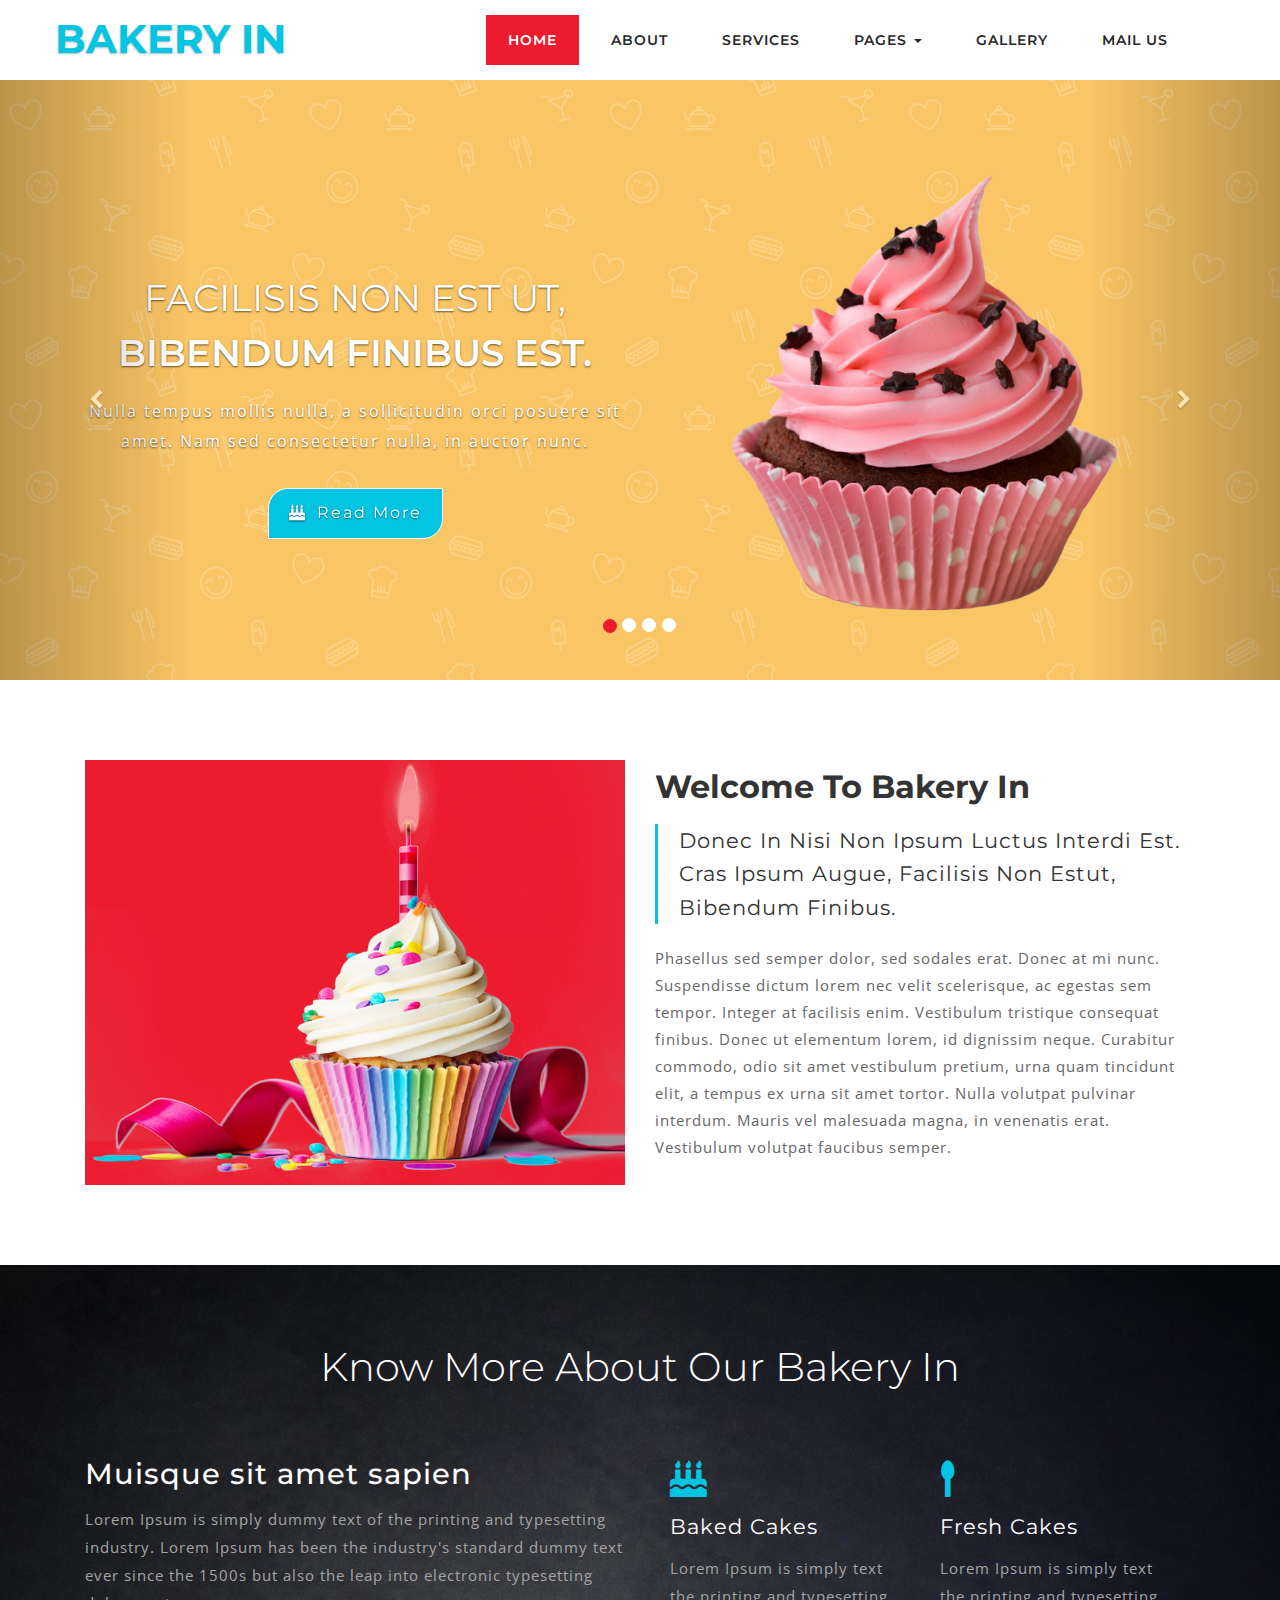
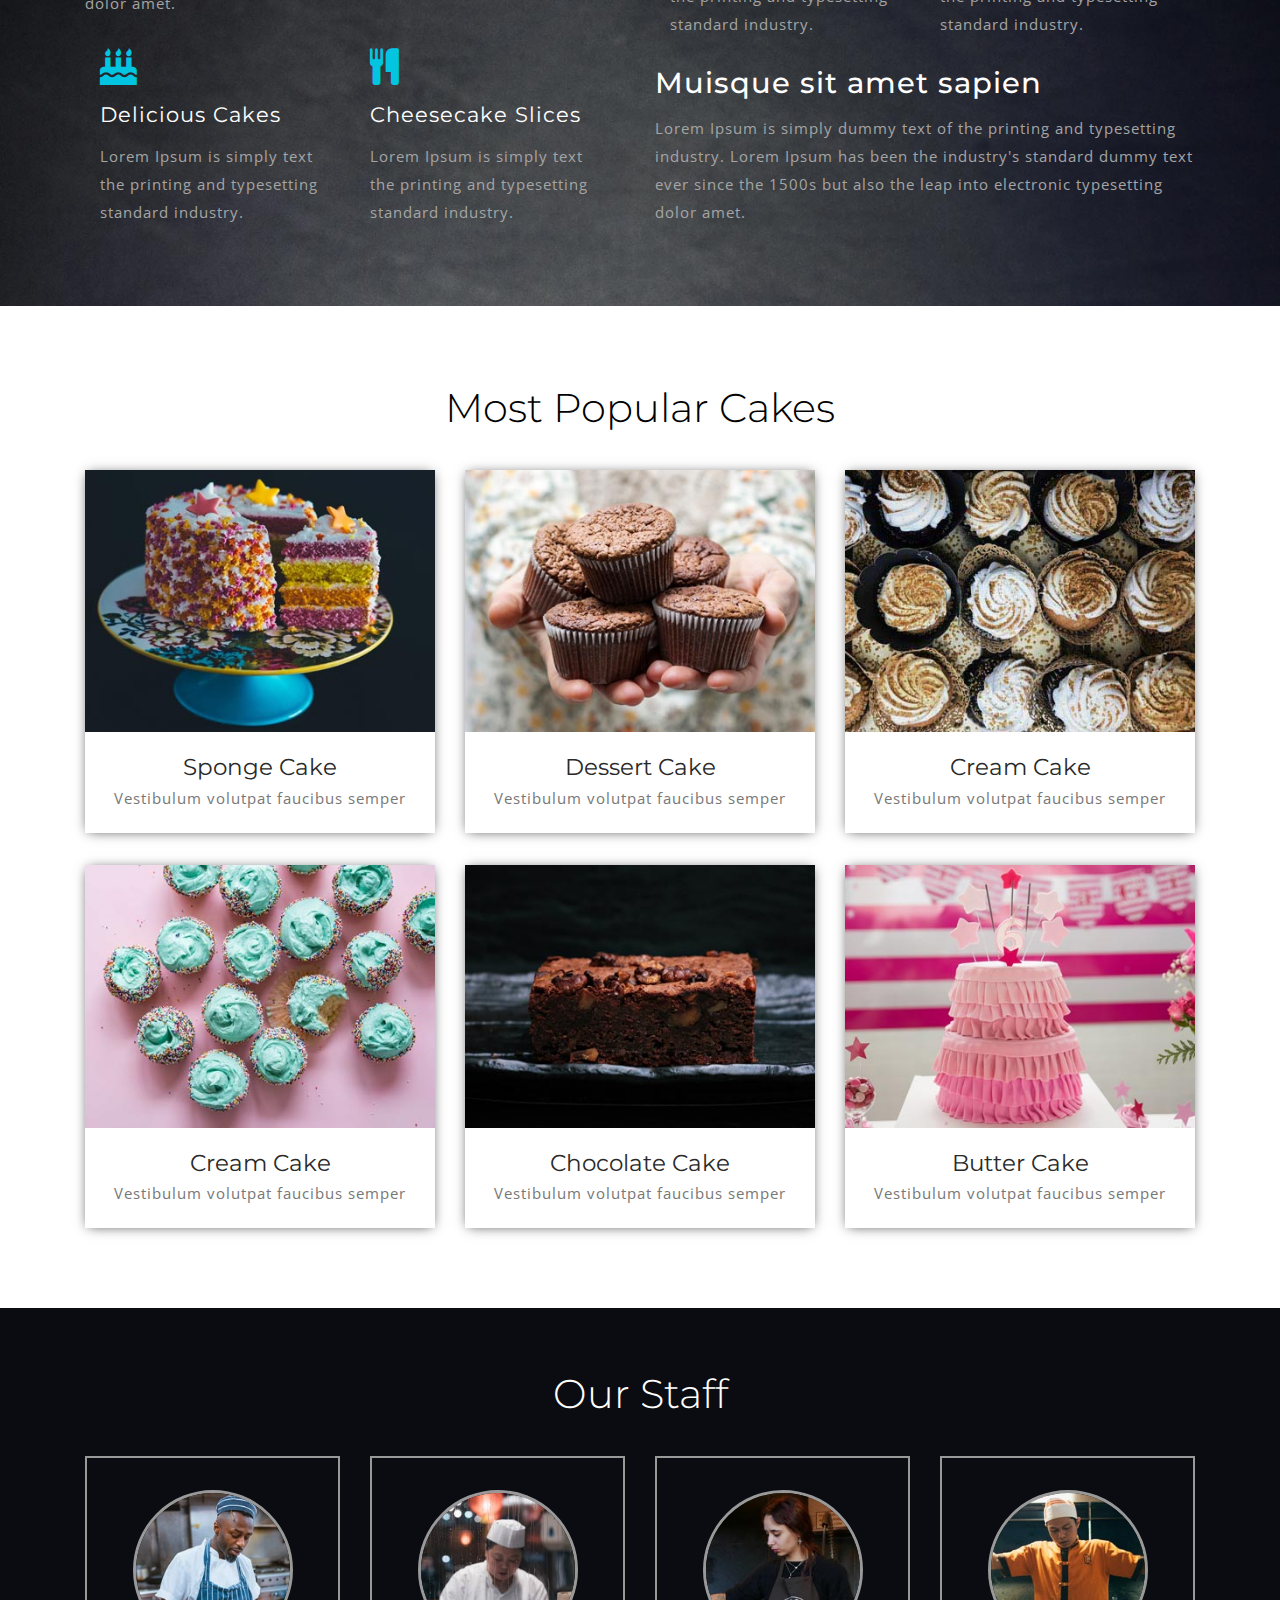
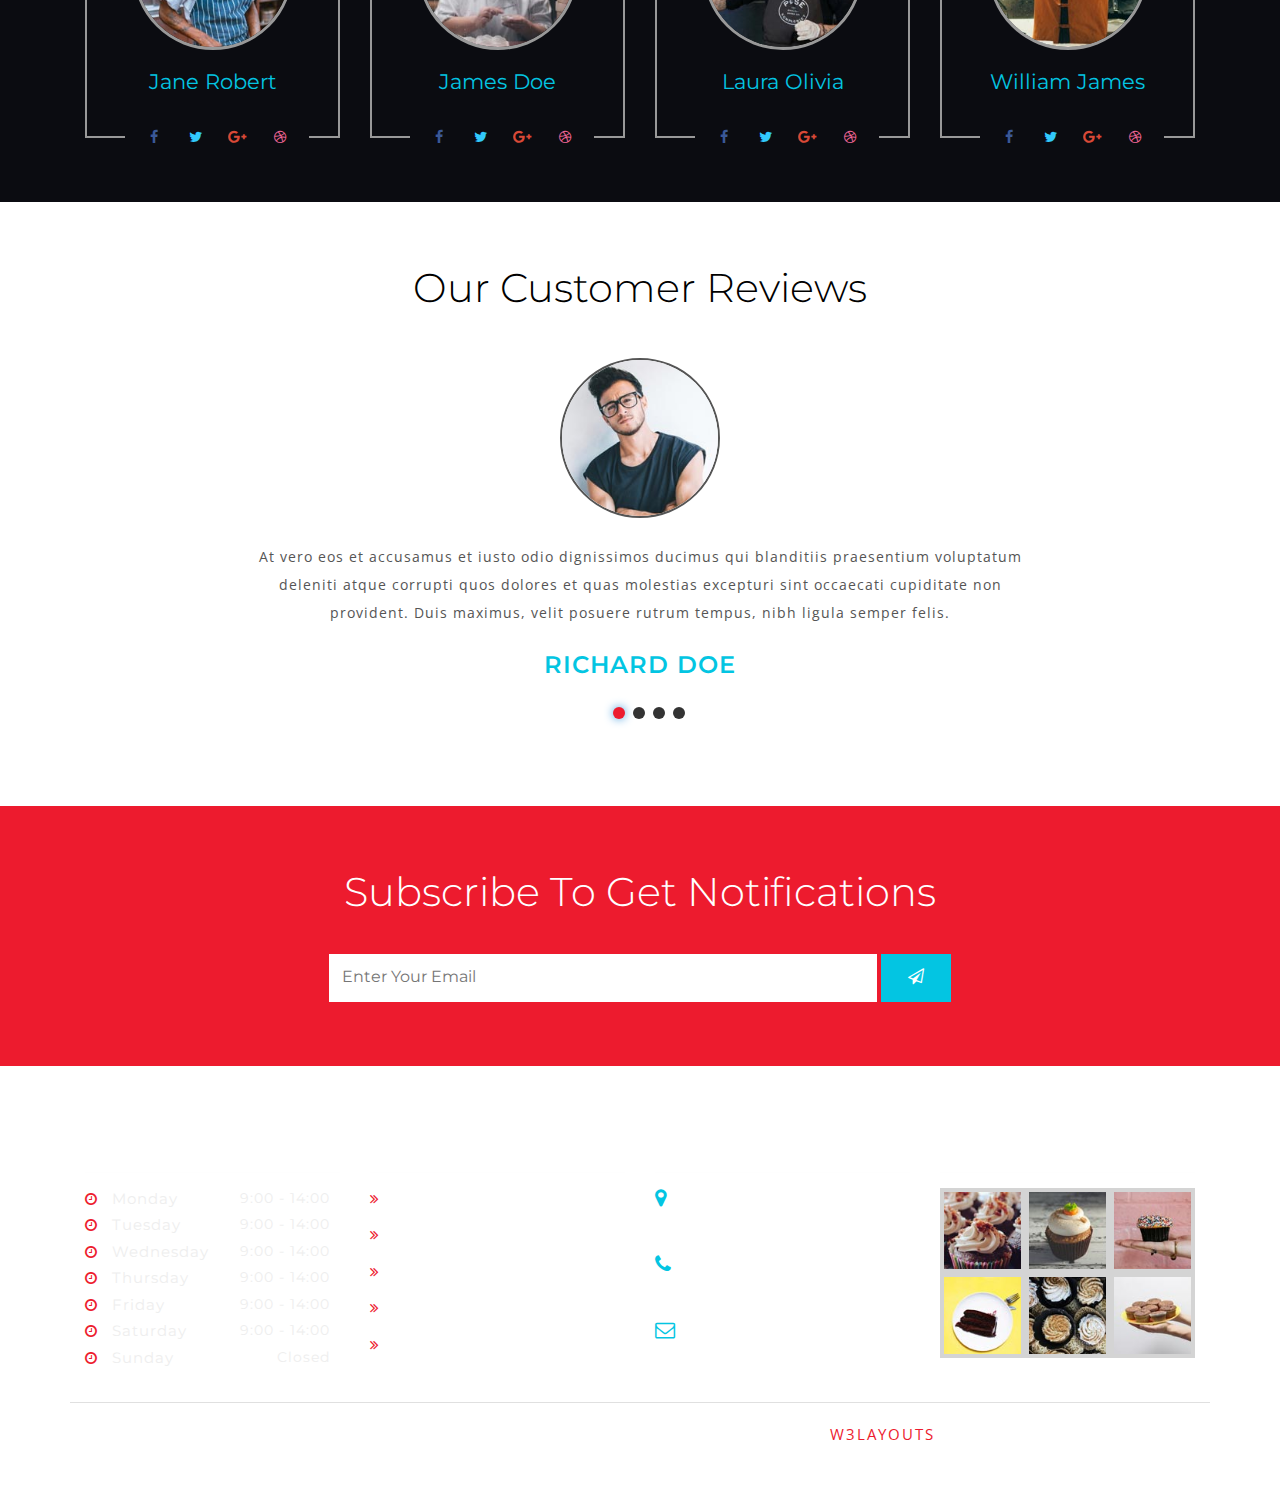
==== site/web/index.html @ 82224a90 "First commit" ====
<!--
Author: W3layouts
Author URL: http://w3layouts.com
License: Creative Commons Attribution 3.0 Unported
License URL: http://creativecommons.org/licenses/by/3.0/
-->
<!DOCTYPE html>
<html lang="en">
<head>
<title>Bakery In a Hotel Category Bootstrap Responsive Website Template | Home :: w3layouts </title>
<meta name="viewport" content="width=device-width, initial-scale=1">
<meta http-equiv="Content-Type" content="text/html; charset=utf-8" />
<meta name="keywords" content="Bakery In Responsive web template, Bootstrap Web Templates, Flat Web Templates, Android Compatible web template, 
Smartphone Compatible web template, free webdesigns for Nokia, Samsung, LG, Sony Ericsson, Motorola web design" />
<script type="application/x-javascript"> addEventListener("load", function() { setTimeout(hideURLbar, 0); }, false);
		function hideURLbar(){ window.scrollTo(0,1); } </script>
		
<link href="css/bootstrap.css" rel="stylesheet" type="text/css" media="all" /><!-- bootstrap css -->
<link href="css/style.css" rel="stylesheet" type="text/css" media="all" />

<link href="css/font-awesome.css" rel="stylesheet"> <!-- fontawesome css -->
<!--fonts-->
<link href="//fonts.googleapis.com/css?family=Open+Sans:400,600,700" rel="stylesheet" type="text/css">
<link href="//fonts.googleapis.com/css?family=Montserrat:100,100i,200,200i,300,300i,400,400i,500,500i,600,600i,700,700i,800,800i,900,900i&amp;subset=latin-ext,vietnamese" rel="stylesheet">
<!--//fonts-->

</head>
<body>

	<!-- header -->
	<div class="header" id="home">
		<div class="content white">
			<nav class="navbar navbar-default" role="navigation">
				<div class="container">
					<div class="navbar-header">
						<button type="button" class="navbar-toggle" data-toggle="collapse" data-target="#bs-example-navbar-collapse-1">
					<span class="sr-only">Toggle navigation</span>
					<span class="icon-bar"></span>
					<span class="icon-bar"></span>
					<span class="icon-bar"></span>
				</button>
						<a class="navbar-brand" href="index.html">
							<h1>Bakery In</h1>
						</a>
					</div>
					<!--/.navbar-header-->
					<div class="collapse navbar-collapse" id="bs-example-navbar-collapse-1">
						<nav>
							<ul class="nav navbar-nav">
								<li><a href="index.html" class="active">Home</a></li>
								<li><a href="about.html">About </a></li>
								<li><a href="services.html">Services</a></li>
								<li class="dropdown">
									<a href="#" class="dropdown-toggle" data-toggle="dropdown">Pages <b class="caret"></b></a>
									<ul class="dropdown-menu">
										<li><a href="icons.html">Icons</a></li>
										<li class="divider"></li>
										<li><a href="typography.html">Typography</a></li>
									</ul>
								</li>
								<li><a href="gallery.html">Gallery</a></li>
								<li><a href="contact.html">Mail Us</a></li>
							</ul>
						</nav>
					</div>
					<!--/.navbar-collapse-->
					<!--/.navbar-->
				</div>
			</nav>
		</div>
	</div>
	<!-- //header -->

	<!-- banner slider -->
	<div id="myCarousel" class="carousel slide" data-ride="carousel">
		<!-- Indicators -->
		<ol class="carousel-indicators">
			<li data-target="#myCarousel" data-slide-to="0" class="active"></li>
			<li data-target="#myCarousel" data-slide-to="1" class=""></li>
			<li data-target="#myCarousel" data-slide-to="2" class=""></li>
			<li data-target="#myCarousel" data-slide-to="3" class=""></li>
		</ol>
		<div class="carousel-inner" role="listbox">
			<div class="item active">
				<div class="container">
					<div class="carousel-caption">
						<div class="col-md-6 slider_left">
							<h2>facilisis non est ut, <span>bibendum finibus est.</span></h2>
							<p>Nulla tempus mollis nulla, a sollicitudin orci posuere sit amet. Nam sed consectetur nulla, in auctor nunc.</p>
							<a href="#about" class="hvr-bounce-to-right read scroll"><span class="fa fa-birthday-cake" aria-hidden="true"></span>Read More</a>
						</div>
						<div class="col-md-6 slider_right">
							<img src="images/cake.png" alt="cake1" />
						</div>
						<div class="clearfix"></div>
					</div>
				</div>
			</div>
			<div class="item item2">
				<div class="container">
					<div class="carousel-caption">
						<div class="col-md-6 slider_left">
							<h3>facilisis non est ut, <span>bibendum finibus est.</span></h3>
							<p>Nulla tempus mollis nulla, a sollicitudin orci posuere sit amet. Nam sed consectetur nulla, in auctor nunc.</p>
							<a href="#about" class="hvr-bounce-to-right read scroll"><span class="fa fa-birthday-cake" aria-hidden="true"></span>Read More</a>
						</div>
						<div class="col-md-6 slider_right">
							<img src="images/cake1.png" alt="cake1" />
						</div>
						<div class="clearfix"></div>
					</div>
				</div>
			</div>
			<div class="item item3">
				<div class="container">
					<div class="carousel-caption">
						<div class="col-md-6 slider_left">
							<h3>facilisis non est ut, <span>bibendum finibus est.</span></h3>
							<p>Nulla tempus mollis nulla, a sollicitudin orci posuere sit amet. Nam sed consectetur nulla, in auctor nunc.</p>
							<a href="#about" class="hvr-bounce-to-right read scroll"><span class="fa fa-birthday-cake" aria-hidden="true"></span>Read More</a>
						</div>
						<div class="col-md-6 slider_right">
							<img src="images/cake2.png" alt="cake1" />
						</div>
						<div class="clearfix"></div>
					</div>
				</div>
			</div>
			<div class="item item4">
				<div class="container">
					<div class="carousel-caption">
						<div class="col-md-6 slider_left">
							<h3>facilisis non est ut, <span>bibendum finibus est.</span></h3>
							<p>Nulla tempus mollis nulla, a sollicitudin orci posuere sit amet. Nam sed consectetur nulla, in auctor nunc.</p>
							<a href="#about" class="hvr-bounce-to-right read scroll"><span class="fa fa-birthday-cake" aria-hidden="true"></span>Read More</a>
						</div>
						<div class="col-md-6 slider_right">
							<img src="images/cake3.png" alt="cake1" />
						</div>
						<div class="clearfix"></div>
					</div>
					</div>
			</div>
		</div>
		<a class="left carousel-control" href="#myCarousel" role="button" data-slide="prev">
			<span class="fa fa-chevron-left" aria-hidden="true"></span>
			<span class="sr-only">Previous</span>
		</a>
		<a class="right carousel-control" href="#myCarousel" role="button" data-slide="next">
			<span class="fa fa-chevron-right" aria-hidden="true"></span>
			<span class="sr-only">Next</span>
		</a>
		<!-- The Modal -->
	</div>
	<!-- //banner slider -->

<!-- welcome -->
<div class="welcome"> 
	<div class="container">
		<div class="col-md-6 welcome-w3lright">
			<div class="video-grid-single-page-agileits">
				<div data-video="qvtjaAW3m-E" id="video"> <img src="images/about.png" alt="" class="img-responsive" /> </div>
			</div>
		</div> 
		<div class="col-md-6 welcome_left">
			<h3 class="agileits-title">Welcome To Bakery In</h3>
			<h4>Donec in nisi non ipsum luctus interdi est. Cras ipsum augue, facilisis non estut, bibendum finibus.</h4>
			<p>Phasellus sed semper dolor, sed sodales erat. Donec at mi nunc. Suspendisse dictum lorem nec velit scelerisque, ac egestas sem tempor. Integer at facilisis enim. Vestibulum tristique consequat finibus. Donec ut elementum lorem, id dignissim neque. Curabitur commodo, odio sit amet vestibulum pretium, urna quam tincidunt elit, a tempus ex urna sit amet tortor. Nulla volutpat pulvinar interdum.
			Mauris vel malesuada magna, in venenatis erat. Vestibulum volutpat faucibus semper.</p>   
		</div>
		<div class="clearfix"> </div>
	</div> 
</div>
<!-- //welcome -->

<!-- /about -->
	<div class="about">
		<div class="container">
			<div class="wthree_head_section">
				<h3 class="heading">Know More About Our Bakery In</h3>
			</div>
			<div class="agile_wthree_inner_grids">
				<div class="col-md-6 about_agileinfo">
					<h4>Muisque sit amet sapien</h4>
					<p>Lorem Ipsum is simply dummy text of the printing and typesetting industry. Lorem Ipsum has been the industry's standard
						dummy text ever since the 1500s but also the leap into electronic typesetting dolor amet.</p>
					<div class="mid-inner-info">
						<div class="col-md-6 mid-inner-sec one">
							<span class="fa fa-birthday-cake" aria-hidden="true"></span>
							<h5>Delicious Cakes</h5>
							<p>Lorem Ipsum is simply text the printing and typesetting standard industry.</p>
							
						</div>
						<div class="col-md-6 mid-inner-sec">
							<span class="fa fa-cutlery" aria-hidden="true"></span>
							<h5>Cheesecake Slices</h5>
							<p>Lorem Ipsum is simply text the printing and typesetting standard industry.</p>
							
						</div>
						<div class="clearfix"></div>
					</div>
				</div>
				<div class="col-md-6 about_agileinfo"><div class="mid-inner-info">
						<div class="col-md-6 mid-inner-sec one">
							<span class="fa fa-birthday-cake" aria-hidden="true"></span>
							<h5>Baked Cakes</h5>
							<p>Lorem Ipsum is simply text the printing and typesetting standard industry.</p>
							
						</div>
						<div class="col-md-6 mid-inner-sec">
							<span class="fa fa-spoon" aria-hidden="true"></span>
							<h5>Fresh Cakes</h5>
							<p>Lorem Ipsum is simply text the printing and typesetting standard industry.</p>
							
						</div>
						<div class="clearfix"></div>
					<h4>Muisque sit amet sapien</h4>
					<p>Lorem Ipsum is simply dummy text of the printing and typesetting industry. Lorem Ipsum has been the industry's standard
						dummy text ever since the 1500s but also the leap into electronic typesetting dolor amet.</p>
					</div>
				</div>
				<div class="clearfix"></div>
			</div>
		</div>
	</div>
<!--//about -->
	
<!-- Popular cakes -->
<div class="popular_cakes">
	<div class="container">
		<h3 class="heading">Most Popular cakes</h3>
		<div class="cakes_grids">
			<div class="col-md-4">
			<div class="cakes_grid1">
				<img src="images/c1.jpg" alt="popular cakes" />
				<h3>Sponge Cake</h3>
				<p>Vestibulum volutpat faucibus semper</p>
			</div>
			</div>
			<div class="col-md-4">
			<div class="cakes_grid1">
				<img src="images/c2.jpg" alt="popular cakes" />
				<h3>Dessert Cake</h3>
				<p>Vestibulum volutpat faucibus semper</p>
			</div>
			</div>
			<div class="col-md-4">
			<div class="cakes_grid1">
				<img src="images/c3.jpg" alt="popular cakes" />
				<h3>Cream Cake</h3>
				<p>Vestibulum volutpat faucibus semper</p>
			</div>
			</div>
			<div class="clearfix"></div>
			<div class="cakes_bottom_grids">
				<div class="col-md-4">
				<div class="cakes_grid1">
					<img src="images/c4.jpg" alt="popular cakes" />
					<h3>Cream Cake</h3>
					<p>Vestibulum volutpat faucibus semper</p>
				</div>
				</div>
				<div class="col-md-4">
				<div class="cakes_grid1">
					<img src="images/c5.jpg" alt="popular cakes" />
					<h3>Chocolate Cake</h3>
					<p>Vestibulum volutpat faucibus semper</p>
				</div>
				</div>
				<div class="col-md-4">
				<div class="cakes_grid1">
					<img src="images/c6.jpg" alt="popular cakes" />
					<h3>Butter Cake</h3>
					<p>Vestibulum volutpat faucibus semper</p>
				</div>
				</div>
				<div class="clearfix"></div>
			</div>
		</div>
	</div> 
</div>
<!-- //Popular cakes -->


<!-- team -->
	<div class="team" id="team">
	   <div class="agile_dot_info two">
		<div class="container">
		<h3 class="heading">Our Staff</h3>
			<div class="agileits_team_grids">
				<div class="col-md-3">
				<div class="agileits_team_grid">
					<div class="agileits_team_grid_figure">
						<img src="images/chef1.jpg" alt=" " class="img-responsive" />
					</div>
					<h4>Jane Robert</h4>
					<div class="social-icon">
						<a href="#" class="social-button facebook"><i class="fa fa-facebook"></i></a> 
						<a href="#" class="social-button twitter"><i class="fa fa-twitter"></i></a>
						<a href="#" class="social-button google"><i class="fa fa-google-plus"></i></a> 
						<a href="#" class="social-button dribbble"><i class="fa fa-dribbble"></i></a> 
					</div>
				</div>
				</div>
				<div class="col-md-3">
				<div class="agileits_team_grid">
					<div class="agileits_team_grid_figure">
						<img src="images/chef2.jpg" alt=" " class="img-responsive" />
					</div>
					<h4>James Doe</h4>
					<div class="social-icon">
						<a href="#" class="social-button facebook"><i class="fa fa-facebook"></i></a> 
						<a href="#" class="social-button twitter"><i class="fa fa-twitter"></i></a>
						<a href="#" class="social-button google"><i class="fa fa-google-plus"></i></a> 
						<a href="#" class="social-button dribbble"><i class="fa fa-dribbble"></i></a> 
					</div>
				</div>
				</div>
				<div class="col-md-3">
				<div class="agileits_team_grid">
					<div class="agileits_team_grid_figure">
						<img src="images/chef3.jpg" alt=" " class="img-responsive" />
					</div>
					<h4>Laura Olivia</h4>
					<div class="social-icon">
						<a href="#" class="social-button facebook"><i class="fa fa-facebook"></i></a> 
						<a href="#" class="social-button twitter"><i class="fa fa-twitter"></i></a>
						<a href="#" class="social-button google"><i class="fa fa-google-plus"></i></a> 
						<a href="#" class="social-button dribbble"><i class="fa fa-dribbble"></i></a> 
					</div>
				</div>
				</div>
				<div class="col-md-3">
				<div class="agileits_team_grid">
					<div class="agileits_team_grid_figure">
						<img src="images/chef4.jpg" alt=" " class="img-responsive" />
					</div>
					<h4>William James</h4>
					<div class="social-icon">
						<a href="#" class="social-button facebook"><i class="fa fa-facebook"></i></a> 
						<a href="#" class="social-button twitter"><i class="fa fa-twitter"></i></a>
						<a href="#" class="social-button google"><i class="fa fa-google-plus"></i></a> 
						<a href="#" class="social-button dribbble"><i class="fa fa-dribbble"></i></a> 
					</div>
				</div>
				</div>
				<div class="clearfix"> </div>
			</div>
		</div>
	</div>
</div>
<!-- //team -->

<!-- testimonials -->
	<div class="testimonials">
		<div class="container">
		<h3 class="heading">Our Customer reviews</h3>
			<div class="testimonials-grids">
				<div class="wmuSlider example1 animated wow slideInUp" data-wow-delay=".5s">
					<div class="wmuSliderWrapper">
						<article style="position: absolute; width: 100%; opacity: 0;"> 
							<div class="banner-wrap">
								<div class="testimonials-grid">
									<div class="testimonials-grid-left">
										<img src="images/t1.jpg" alt=" " class="img-responsive" />
									</div>
									<div class="testimonials-grid-right">
										<p>At vero eos et accusamus et iusto odio dignissimos ducimus qui blanditiis 
											praesentium voluptatum deleniti atque corrupti quos dolores et quas molestias 
											excepturi sint occaecati cupiditate non provident. Duis maximus, velit posuere rutrum tempus, nibh ligula semper felis.</p>
										<h4>Richard Doe</h4>
									</div>
									<div class="clearfix"> </div>
								</div>
							</div>
						</article>
						<article style="position: absolute; width: 100%; opacity: 0;"> 
							<div class="banner-wrap">
								<div class="testimonials-grid">
									<div class="testimonials-grid-left">
										<img src="images/t3.jpg" alt=" " class="img-responsive" />
									</div>
									<div class="testimonials-grid-right">
										<p>At vero eos et accusamus et iusto odio dignissimos ducimus qui blanditiis 
											praesentium voluptatum deleniti atque corrupti quos dolores et quas molestias 
											excepturi sint occaecati cupiditate non provident. Duis maximus, velit posuere rutrum tempus, nibh ligula semper felis.</p>
										<h4>Rita James</h4>
									</div>
									<div class="clearfix"> </div>
								</div>
							</div>
						</article>
						<article style="position: absolute; width: 100%; opacity: 0;"> 
							<div class="banner-wrap">
								<div class="testimonials-grid">
									<div class="testimonials-grid-left">
										<img src="images/t2.jpg" alt=" " class="img-responsive" />
									</div>
									<div class="testimonials-grid-right">
										<p>At vero eos et accusamus et iusto odio dignissimos ducimus qui blanditiis 
											praesentium voluptatum deleniti atque corrupti quos dolores et quas molestias 
											excepturi sint occaecati cupiditate non provident. Duis maximus, velit posuere rutrum tempus, nibh ligula semper felis.</p>
										<h4>Crisp Ali</h4>
									</div>
									<div class="clearfix"> </div>
								</div>
							</div>
						</article>
						<article style="position: absolute; width: 100%; opacity: 0;"> 
							<div class="banner-wrap">
								<div class="testimonials-grid">
									<div class="testimonials-grid-left">
										<img src="images/t1.jpg" alt=" " class="img-responsive" />
									</div>
									<div class="testimonials-grid-right">
										<p>At vero eos et accusamus et iusto odio dignissimos ducimus qui blanditiis 
											praesentium voluptatum deleniti atque corrupti quos dolores et quas molestias 
											excepturi sint occaecati cupiditate non provident. Duis maximus, velit posuere rutrum tempus, nibh ligula semper felis</p>
										<h4>Laura roy</h4>
									</div>
									<div class="clearfix"> </div>
								</div>
							</div>
						</article>
					</div>
				</div>
			</div>
		</div>
	</div>
<!-- //testimonials -->

<!-- subscribe -->
<div class="subscribe">
	<div class="container">
		<h3 class="heading">Subscribe To Get Notifications</h3>
		<div class="subscribe-grid">
			<form action="#" method="post">
				<input type="email" placeholder="Enter Your Email" name="email" required="">
				<button class="btn1"><i class="fa fa-paper-plane-o" aria-hidden="true"></i></button>
			</form>
		</div>
	</div>
</div>
<!-- //subscribe -->

<!-- footer -->
	<div class="footer">
		<div class="container">
			<div class="w3_agile_footer_grids">
				<ul class="col-md-3 col-xs-6 w3_agile_footer_grid right">
					<h3>Opening Hours</h3>
					<li><span class="fa fa-clock-o" aria-hidden="true"></span>Monday <span>9:00 - 14:00</span></li>
					<li><span class="fa fa-clock-o" aria-hidden="true"></span>Tuesday <span>9:00 - 14:00</span></li>
					<li><span class="fa fa-clock-o" aria-hidden="true"></span>Wednesday <span>9:00 - 14:00</span></li>
					<li><span class="fa fa-clock-o" aria-hidden="true"></span>Thursday <span>9:00 - 14:00</span></li>
					<li><span class="fa fa-clock-o" aria-hidden="true"></span>Friday <span>9:00 - 14:00</span></li>
					<li><span class="fa fa-clock-o" aria-hidden="true"></span>Saturday <span>9:00 - 14:00</span></li>
					<li><span class="fa fa-clock-o" aria-hidden="true"></span>Sunday <span>Closed</span></li>
				</ul>
				<div class="col-md-3 col-xs-6 w3_agile_footer_grid">
					<h3>Navigation</h3>
					<ul class="agileits_w3layouts_footer_grid_list">
						<li>
							<span class="fa fa-angle-double-right" aria-hidden="true"></span>
							<a href="index.html">Home</a>
						</li>
						<li>
							<span class="fa fa-angle-double-right" aria-hidden="true"></span>
							<a href="about.html">About Us</a>
						</li>
						<li>
							<span class="fa fa-angle-double-right" aria-hidden="true"></span>
							<a href="services.html">Services</a>
						</li>
						<li>
							<span class="fa fa-angle-double-right" aria-hidden="true"></span>
							<a href="gallery.html">Gallery</a>
						</li>
						<li>
							<span class="fa fa-angle-double-right" aria-hidden="true"></span>
							<a href="contact.html">Contact Us</a>
						</li>
					</ul>
				</div>
				<div class="col-md-3 col-xs-6 w3ls_address_mail_footer_grids w3_agile_footer_grid">
					<h3>Contact Us</h3>
					<div class="w3ls_footer_grid_left">
						<div class="w3l-icon">
							<span class="fa fa-map-marker" aria-hidden="true"></span>
						</div>
						<p>2055 PR Cross Road,
							<span>Kennebec SD, USA.</span>
						</p>
						<div class="clearfix"></div>
					</div>
					<div class="w3ls_footer_grid_left">
						<div class="w3l-icon">
							<span class="fa fa-phone" aria-hidden="true"></span>
						</div>
						<p>+(112) 455 312 671
							<span>+(029) 664  951 859</span>
						</p>
						<div class="clearfix"></div>
					</div>
					<div class="w3ls_footer_grid_left">
						<div class="w3l-icon">
							<span class="fa fa-envelope-o" aria-hidden="true"></span>
						</div>
						<p>
							<a href="mailto:info@example.com">mail@example1.com</a>
							<span>
								<a href="mailto:info@example.com">mail@example2.com</a>
							</span>
						</p>
						<div class="clearfix"></div>
					</div>
				</div>
				<div class="col-md-3 col-xs-6 w3_agile_footer_grid">
					<h3>Instagram Posts</h3>
					<div class="w3_agileits_footer_grid_left">
						<a href="#">
							<img src="images/post1.jpg" alt=" " class="img-responsive" />
						</a>
					</div>
					<div class="w3_agileits_footer_grid_left">
						<a href="#">
							<img src="images/post2.jpg" alt=" " class="img-responsive" />
						</a>
					</div>
					<div class="w3_agileits_footer_grid_left">
						<a href="#">
							<img src="images/post3.jpg" alt=" " class="img-responsive" />
						</a>
					</div>
					<div class="w3_agileits_footer_grid_left">
						<a href="#">
							<img src="images/post4.jpg" alt=" " class="img-responsive" />
						</a>
					</div>
					<div class="w3_agileits_footer_grid_left">
						<a href="#">
							<img src="images/post5.jpg" alt=" " class="img-responsive" />
						</a>
					</div>
					<div class="w3_agileits_footer_grid_left">
						<a href="#">
							<img src="images/post6.jpg" alt=" " class="img-responsive" />
						</a>
					</div>
					<div class="clearfix"> </div>
				</div>
				<div class="clearfix"> </div>
			</div>
			<div class="agileinfo_copyright">
				<p>© 2018 Bakery In. All Rights Reserved | Design by <a href="https://w3layouts.com/">W3layouts</a>
				</p>
			</div>
		</div>
	</div>
<!-- //footer -->

<!-- Supportive js -->
<script type="text/javascript" src="js/jquery-2.1.4.min.js"></script>
<!-- //Supportive js -->

<!-- banner bottom video script -->
<script src="js/simplePlayer.js"></script>
			<script>
				$("document").ready(function() {
					$("#video").simplePlayer();
				});
</script>
<!-- //banner bottom video script -->

<!-- testimonials plugin script -->
	<script src="js/jquery.wmuSlider.js"></script> 
	<script>
		$('.example1').wmuSlider();         
	</script> 
<!-- testimonials plugin script -->

<!-- smooth scrolling js -->
<script src="js/SmoothScroll.min.js"></script>
<!-- smooth scrolling js -->

<!-- start-smooth-scrolling -->
<script type="text/javascript" src="js/move-top.js"></script>
<script type="text/javascript" src="js/easing.js"></script>
<script type="text/javascript">
	jQuery(document).ready(function($) {
		$(".scroll").click(function(event){		
			event.preventDefault();
			$('html,body').animate({scrollTop:$(this.hash).offset().top},1000);
		});
	});
</script>

	<!-- here starts scrolling icon -->
	<script type="text/javascript">
		$(document).ready(function() {
			/*
				var defaults = {
				containerID: 'toTop', // fading element id
				containerHoverID: 'toTopHover', // fading element hover id
				scrollSpeed: 1200,
				easingType: 'linear' 
				};
			*/
								
			$().UItoTop({ easingType: 'easeOutQuart' });
								
			});
	</script>
	<!-- //here ends scrolling icon -->

<!-- move to top-js-files -->
	<script type="text/javascript" src="js/move-top.js"></script>
	<script type="text/javascript" src="js/easing.js"></script>
<!-- //move to top-js-files -->

<script type="text/javascript" src="js/bootstrap.js"></script><!-- bootstrap js file -->

</body>
</html>
---- site/web/css/style.css ----
/*--
Author: W3layouts
Author URL: http://w3layouts.com
License: Creative Commons Attribution 3.0 Unported
License URL: http://creativecommons.org/licenses/by/3.0/
--*/
html, body{
	margin:0;
	font-size: 100%;
	font-family: 'Montserrat', sans-serif;
	background: #fff;
}
body a {
	text-decoration:none;
	transition:0.5s all;
	-webkit-transition:0.5s all;
	-moz-transition:0.5s all;
	-o-transition:0.5s all;
	-ms-transition:0.5s all;
}
a:hover{
 text-decoration:none;
}
input[type="button"],input[type="submit"]{
	transition:0.5s all;
	-webkit-transition:0.5s all;
	-moz-transition:0.5s all;
	-o-transition:0.5s all;
	-ms-transition:0.5s all;
}
h2,h3,h4,h5,h6{
	margin:0;
	font-family: 'Montserrat', sans-serif;
    font-weight: 400;
}	
p{
	margin:0;
	font-family: 'Open Sans', sans-serif;
}
ul{
	margin:0;
	padding:0;
}
label{
	margin:0;
}
img {
    border: 0;
    width: 100%;
}

/*--header--*/

.header_left {
	float: left;
	margin: .3em 0 0;
}

.header_left ul li {
	display: inline-block;
	margin-right: 2em;
	font-size: 15px;
	color: #999c9e;
	letter-spacing: 1px;
}

.header_left ul li i {
	padding-right: 1em;
	color: #ee4f4f;
}

.header_left ul li a {
	font-size: 15px;
	color: #999c9e;
	text-decoration: none;
}

.header_left ul li a:hover {
	color: #ee4f4f;
}

.header_right {
	float: right;
}

ul.forms_right {
	float: right;
	margin-top: 3px;
}

ul.forms_right {
	float: right;
}

ul.forms_right li a {
	background: #ee4f4f;
	color: #fff;
	font-size: 0.9em;
	padding: 0.6em 1em;
	text-transform: uppercase;
	letter-spacing: 1px;
}

ul.forms_right li a:hover {
	background: #168eea;
}

ul.forms_right li a.active {
	background: #168eea;
}

ul.forms_right li {
	display: inline-block;
	list-style: none;
}

.top_menu_w3layouts {
	padding: 0.5em 2em;
	background: #000;
}

.content {
	margin: 0;
	padding: 0px;
}

.content p:last-child {
	margin: 0;
}

.content a.button {
	display: inline-block;
	padding: 10px 20px;
	background: #ff0;
	color: #000;
	text-decoration: none;
}

.content a.button:hover {
	background: #000;
	color: #ff0;
}

.content.title {
	position: relative;
	background: #333;
}

.navbar-nav {
	float: right;
	margin: 0;
}

.content.title h1 span.demo {
	display: inline-block;
	font-size: .5em;
	padding: 10px;
	background: #fff;
	color: #333;
	vertical-align: top;
}

.content.title .back-to-article {
	position: absolute;
	bottom: -20px;
	left: 20px;
}

.content.title .back-to-article a {
	padding: 10px 20px;
	background: #168eea;
	color: #fff;
	text-decoration: none;
}

.content.title .back-to-article a:hover {
	background: #168eea;
}

.content.title .back-to-article a i {
	margin-left: 5px;
}

.content.white {
	background: #fff;
}

.content.black {
	background: #000;
}

.content.black p {
	color: #999;
}

.content.black p a {
	color: #08c;
}

.navbar {
	position: relative;
	min-height: 50px;
	margin-bottom: 0!important;
	border: 1px solid transparent;
}

.navbar-default {
	background-color: #fff;
	border-color: #fff;
}

.navbar-brand {
	float: left;
	padding: 0!important;
	font-size: 18px;
	line-height: 0px!important;
	height: 0px!important;
	text-shadow: 0 1px 2px rgba(0, 0, 0, 0.29);
}

.navbar-default a.navbar-brand h1 {
	color: #0099cc;
	color: #03C5E2;
	font-weight: 700;
    text-transform: uppercase;
    font-size: 40px;
    margin-top: 16px;
}

.navbar-default a.navbar-brand h1 .fa {
	color: #ed1b2e;
	margin-right: 3px;
}
.navbar-default .navbar-nav>li>a {
	color: #282828;
	letter-spacing: 1px;
	font-weight: 600;
	text-transform: uppercase;
	font-size: 14px;
	padding: 15px 22px;
    margin: 1em 0;
}

.navbar-nav>li>a.active {
	color: #ffffff;
	background: #ed1b2e;
}

.navbar-default .navbar-nav>.open>a,
.navbar-default .navbar-nav>.open>a:hover,
.navbar-default .navbar-nav>.open>a:focus {
	color: #fff;
	background: #ed1b2e;
}

.navbar-default .navbar-nav>li>a:hover,
.navbar-default .navbar-nav>li>a:focus {
	color: #fff;
	background: #ed1b2e;
}

.navbar-default .navbar-brand label {
	color: #333;
	display: block;
	font-size: 0.3em;
	text-align: center;
	letter-spacing: 1px;
	text-shadow: 0 1px 2px rgba(47, 47, 47, 0.2);
	font-weight: 600;
	text-transform: uppercase;
    letter-spacing: 2px;
}

.navbar-default .navbar-toggle:hover,
.navbar-default .navbar-toggle:focus {
	background-color: #111;
}

.navbar-default .navbar-toggle .icon-bar {
   background-color: #ffffff;
}

.navbar-default .navbar-nav>.active>a:before {
	background: #168eea;
	transform: translateX(0);
	-webkit-transform: translateX(0);
	-moz-transform: translateX(0);
	-o-transform: translateX(0);
	-ms-transform: translateX(0);
}

.navbar-toggle {
	position: relative;
	float: right;
	margin-right: 0;
	padding: 9px 10px;
	margin-top: 8px;
	margin-bottom: 8px;
	background-color: #282828;
	background-image: none;
	border: 1px solid transparent;
	border-radius: 0;
}

.navbar-default .navbar-nav>.active>a,
.navbar-default .navbar-nav>.active>a:hover,
.navbar-default .navbar-nav>.active>a:focus {
	color: #ffffff;
	background: #168eea;
}

.navbar-nav>li {
	float: left;
	margin: 0 5px;
}

.navbar-default .navbar-toggle {
	border-color: #202020;
}

.dropdown-menu .divider {
	height: 0;
	margin: 0;
	overflow: none;
	background: none;
}

.dropdown-menu .divider {
	border-bottom: 1px solid #E8E7EC;
	padding: 0px 0;
}

.main-content {
	padding: 3em 0;
}

.dropdown-menu {
	min-width: 150px;
    padding: 0px 0;
}

ul.dropdown-menu.sub-menu {
	min-width: 130px;
	top: 77px;
	left: 148px;
	-webkit-animation: fadeinleft 600ms ease-in-out;
	-moz-animation: fadeinleft 600ms ease-in-out;
	-o-animation: fadeinleft 600ms ease-in-out;
	-ms-animation: fadeinleft 600ms ease-in-out;
	animation: fadeinleft 600ms ease-in-out;
}

ul.dropdown-menu:hover a.s-menu {
	background: #373738;
	color: #fff;
}

.dropdown-menu.columns-2 {
	min-width: 400px;
}

.dropdown-menu.columns-3 {
	min-width: 600px;
}

.dropdown-menu li a {
	padding: 12px 15px;
    color: #282828;
    letter-spacing: 1px;
    font-weight: 600;
    text-transform: uppercase;
    font-size: 14px;
}

.dropdown-menu {
	border-radius: 0px;
}

.multi-column-dropdown {
	list-style: none;
}

.multi-column-dropdown li a {
	display: block;
	clear: both;
	line-height: 1.428571429;
	color: #333;
	white-space: normal;
}

.dropdown-menu>li>a:hover,
.dropdown-menu>li>a:focus {
    color: #fff;
    text-decoration: none;
    background-color: #ed1b2e;
}

.multi-column-dropdown li a:hover {
	text-decoration: none;
	color: #168eea;
	background: none;
}

b.fa.fa-caret-right {
	vertical-align: middle;
	margin-left: 2em;
}

@media (max-width:767px) {
	.dropdown-menu.multi-column {
		min-width: 240px !important;
		overflow-x: hidden;
	}
	.navbar-nav {
		float: left;
		margin: 0;
		margin-left: 0em;
		width: 100%;
		background: #eee;
		margin-top: 1em;
	}
}


/*-- banner --*/

.carousel .item {
	background: -webkit-linear-gradient(rgba(23, 22, 23, 0), rgba(23, 22, 23, 0)), url(../images/banner2.png) repeat;
	background: -moz-linear-gradient(rgba(23, 22, 23, 0), rgba(23, 22, 23, 0)), url(../images/banner2.png) repeat;
	background: -ms-linear-gradient(rgba(23, 22, 23, 0), rgba(23, 22, 23, 0)), url(../images/banner2.png) repeat;
	background: linear-gradient(rgba(23, 22, 23, 0), rgba(23, 22, 23, 0)), url(../images/banner2.png) repeat;
}

.carousel .item.item2 {
	background: -webkit-linear-gradient(rgba(23, 22, 23, 0), rgba(23, 22, 23, 0)), url(../images/banner5.png) repeat;
	background: -moz-linear-gradient(rgba(23, 22, 23, 0), rgba(23, 22, 23, 0)), url(../images/banner5.png) repeat;
	background: -ms-linear-gradient(rgba(23, 22, 23, 0), rgba(23, 22, 23, 0)), url(../images/banner5.png) repeat;
	background: linear-gradient(rgba(23, 22, 23, 0), rgba(23, 22, 23, 0)), url(../images/banner5.png) repeat;
}

.carousel .item.item3 {
	background: -webkit-linear-gradient(rgba(23, 22, 23, 0), rgba(23, 22, 23, 0)), url(../images/banner1.png) repeat;
	background: -moz-linear-gradient(rgba(23, 22, 23, 0), rgba(23, 22, 23, 0)), url(../images/banner1.png) repeat;
	background: -ms-linear-gradient(rgba(23, 22, 23, 0), rgba(23, 22, 23, 0)), url(../images/banner1.png) repeat;
	background: linear-gradient(rgba(23, 22, 23, 0), rgba(23, 22, 23, 0)), url(../images/banner1.png) repeat;
}

.carousel .item.item4 {
	background: -webkit-linear-gradient(rgba(23, 22, 23, 0), rgba(23, 22, 23, 0)), url(../images/banner4.png) repeat;
	background: -moz-linear-gradient(rgba(23, 22, 23, 0), rgba(23, 22, 23, 0)), url(../images/banner4.png) repeat;
	background: -ms-linear-gradient(rgba(23, 22, 23, 0), rgba(23, 22, 23, 0)), url(../images/banner4.png) repeat;
	background: linear-gradient(rgba(23, 22, 23, 0), rgba(23, 22, 23, 0)), url(../images/banner4.png) repeat;
}

.carousel .item.item5 {
	background: -webkit-linear-gradient(rgba(23, 22, 23, 0), rgba(23, 22, 23, 0)), url(../images/banner5.png) repeat;
	background: -moz-linear-gradient(rgba(23, 22, 23, 0), rgba(23, 22, 23, 0)), url(../images/banner5.png) repeat;
	background: -ms-linear-gradient(rgba(23, 22, 23, 0), rgba(23, 22, 23, 0)), url(../images/banner5.png) repeat;
	background: linear-gradient(rgba(23, 22, 23, 0), rgba(23, 22, 23, 0)), url(../images/banner5.png) repeat;
}

.carousel-caption h2,
.carousel-caption h3 {
	font-size: 2.5em;
	margin-top: 3em;
	line-height: 55px;
	text-transform: uppercase;
}

.carousel-caption h2 span,
.carousel-caption h3 span {
	font-weight: 600;
}

.carousel-caption p {
	letter-spacing: 2px;
	font-size: 1em;
	color: #fff;
	line-height: 30px;
	margin: 1em 0 2em 0;
}

.carousel-caption a {
	color: #fff;
	letter-spacing: 1px;
	padding: 13px 20px;
	background: none;
	font-size: 0.9em;
	border-radius: 0;
	border: 1px solid #fff;
}
.carousel-caption a span.fa {
	margin-right: 10px;
}

.carousel-indicators li {
    width: 14px;
    height: 14px;
    border: 1px solid #fff;
    background-color: #fff;
}
.carousel-indicators .active {
    width: 14px;
    height: 14px;
    border: 1px solid #ed1b2e;
    background-color: #ed1b2e;
}
.codes {
	padding: 5em 0;
	background: #fff;
}

.codes.agileitsbg2 {
	background: #E74C3C;
	background-image: -webkit-linear-gradient(#ff9d2f, #ff6126);
	background-image: -moz-linear-gradient(#ff9d2f, #ff6126);
	background-image: -ms-linear-gradient(#ff9d2f, #ff6126);
	background-image: linear-gradient(#ff9d2f, #ff6126);
	padding-bottom: 10em;
}

.codes.agileitsbg3 {
	background: #3498DB;
	padding-bottom: 10em;
}

.codes.agileitsbg4 {
	background: #2ECC71;
	padding-bottom: 10em;
}

.carousel.slide.grid_3.grid_4 {
	border-top: 10px solid #3ACFD5;
	border-bottom: 10px solid #3a4ed5;
	-webkit-box-sizing: border-box;
	-moz-box-sizing: border-box;
	box-sizing: border-box;
	background-position: 0 0, 100% 0;
	background-repeat: no-repeat;
	-webkit-background-size: 10px 100%;
	-moz-background-size: 10px 100%;
	background-size: 10px 100%;
	background-image: url([data-uri]ÃƒÂ¢Ã¢â€šÂ¬Ã‚Â¦0iMSIgaGVpZ2h0PSIxIiBmaWxsPSJ1cmwoI2xlc3NoYXQtZ2VuZXJhdGVkKSIgLz48L3N2Zz4=), url([data-uri]ÃƒÂ¢Ã¢â€šÂ¬Ã‚Â¦0iMSIgaGVpZ2h0PSIxIiBmaWxsPSJ1cmwoI2xlc3NoYXQtZ2VuZXJhdGVkKSIgLz48L3N2Zz4=);
	background-image: -webkit-linear-gradient(top, #3acfd5 0%, #3a4ed5 100%), -webkit-linear-gradient(top, #3acfd5 0%, #3a4ed5 100%);
	background-image: -moz-linear-gradient(top, #3acfd5 0%, #3a4ed5 100%), -moz-linear-gradient(top, #3acfd5 0%, #3a4ed5 100%);
	background-image: -o-linear-gradient(top, #3acfd5 0%, #3a4ed5 100%), -o-linear-gradient(top, #3acfd5 0%, #3a4ed5 100%);
	background-image: linear-gradient(to bottom, #3acfd5 0%, #3a4ed5 100%), linear-gradient(to bottom, #3acfd5 0%, #3a4ed5 100%);
}

.carousel-indicators {
	bottom: 5%;
	left: 50%;
}

.carousel-caption {
	position: inherit;
	min-height: 650px!important;
	padding-top: 5em;
	text-align: center;
}

.carousel-control {
	line-height: 32em;
}
/* Bounce To Right */
.hvr-bounce-to-right {
  display: inline-block;
  vertical-align: middle;
  -webkit-transform: perspective(1px) translateZ(0);
  transform: perspective(1px) translateZ(0);
  box-shadow: 0 0 1px transparent;
  position: relative;
  -webkit-transition-property: color;
  transition-property: color;
  -webkit-transition-duration: 0.5s;
  transition-duration: 0.5s;
}
.hvr-bounce-to-right:before {
  content: "";
  position: absolute;
  z-index: -1;
  top: 0;
  left: 0;
  right: 0;
  bottom: 0;
  background: #fff;
  -webkit-transform: scaleX(0);
  transform: scaleX(0);
  -webkit-transform-origin: 0 50%;
  transform-origin: 0 50%;
  -webkit-transition-property: transform;
  transition-property: transform;
  -webkit-transition-duration: 0.5s;
  transition-duration: 0.5s;
  -webkit-transition-timing-function: ease-out;
  transition-timing-function: ease-out;
    border-top-left-radius: 20px;
    border-bottom-right-radius: 20px;
}

.about_section .hvr-bounce-to-right:before {
  content: "";
  position: absolute;
  z-index: -1;
  top: 0;
  left: 0;
  right: 0;
  bottom: 0;
  background: #ed1b2e;
  -webkit-transform: scaleX(0);
  transform: scaleX(0);
  -webkit-transform-origin: 0 50%;
  transform-origin: 0 50%;
  -webkit-transition-property: transform;
  transition-property: transform;
  -webkit-transition-duration: 0.5s;
  transition-duration: 0.5s;
  -webkit-transition-timing-function: ease-out;
  transition-timing-function: ease-out;
    border-top-left-radius: 20px;
    border-bottom-right-radius: 20px;
}
.hvr-bounce-to-right:hover, .hvr-bounce-to-right:focus, .hvr-bounce-to-right:active {
  color: #03C5E2;
}
.about_section .hvr-bounce-to-right:hover, .about_section .hvr-bounce-to-right:focus, .about_section  .hvr-bounce-to-right:active {
  color: #fff;
}
.hvr-bounce-to-right:hover:before, .hvr-bounce-to-right:focus:before, .hvr-bounce-to-right:active:before {
  -webkit-transform: scaleX(1);
  transform: scaleX(1);
  -webkit-transition-timing-function: cubic-bezier(0.52, 1.64, 0.37, 0.66);
  transition-timing-function: cubic-bezier(0.52, 1.64, 0.37, 0.66);
}
a.read,a.read2{
    font-size: 1em;
    letter-spacing: 2px;
    background: rgba(245, 245, 245, 0.3);
	background:#03C5E2;
    border-top-left-radius: 20px;
    border-bottom-right-radius: 20px;
}
a.read2{
 background:#000!important;
}

/*-- //banner --*/
/*-- welcome --*/
.welcome{
	padding: 5em 0; 
}
.welcome_left p {
    font-size: 15px;
    color: #666;
    line-height: 1.8em;
    letter-spacing: 1px;
}  
h3.agileits-title{
    color: #333;
    font-size: 2.5em;
    font-weight: 700;
    margin-bottom: .7em;
    margin-top: .4em;
    line-height: 0.9em;
}
.w3ls-title h3.agileits-title {
    display: inline-block;
}
.w3ls-title {
    text-align: center;
}
.welcome_left h4 {
    color: #333;
    font-size: 1.4em;
    text-transform: capitalize;
    border-left: 3px solid #03C5E2;
    padding-left: 1em;
    margin: 0 0 1em;
    line-height: 1.6em;
    letter-spacing: 1px;
}
/*-- //welcome --*/

/*-- welcome video --*/
.bannerbottomleft img {
    width: 100%;
     padding: 0;
	 opacity: 0.9;

}
.bannerbottomleft{
    padding: 0;
    position: relative;
}
.video-grid-single-page-agileits img {
    width: 100%;
}
#video {
	position: relative;
	background: #ed1b2e;
	width: 100%;
	margin:0px auto;
}

#video img,
#video iframe { display: block;width:100%; }

#play{
    position: absolute;
       top:45%;
    left: 44%;
    width:64px;
    height:64px;
    cursor: pointer;
    background: #03C5E2 url('../images/play-button.png') no-repeat 0px 0px;
    background-size: auto, cover;
    z-index: 9;
    border-radius: 50%;
}

.video_agile_player {
    padding: 0;
}
/*-- //welcome video --*/

/*-- Cakes grids --*/
.popular_cakes{
	padding: 5em 0;
}
h3.heading {
    color: #000;
    font-size: 40px;
    font-weight: 300;
    margin-bottom: 1em;
    text-align: center;
    text-transform: capitalize;
}
.cakes_grid1 h3 {
    text-align: center;
    font-size: 23px;
    color: #292929;
    margin: 1em 0 0;
}

.team h3.heading,.about h3.heading{
    color: #fff;
}
.cakes_grid1 p {
    text-align: center;
    font-size: 15px;
    color: #777;
	letter-spacing: 1px;
    margin: .5em 0;
}
.cakes_bottom_grids {
    margin-top: 2em;
}
.cakes_grid1 {
    -webkit-box-shadow: 0px 1px 12px -3px rgba(0,0,0,0.75);
    -moz-box-shadow: 0px 1px 12px -3px rgba(0,0,0,0.75);
    box-shadow: 0px 1px 12px -3px rgba(0,0,0,0.75);
    padding-bottom: 1em;
}

/*-- //Cakes grids --*/

/* welcome bottom section */
.wthree_head_section h2 {
    font-size: 3.3em;
    letter-spacing: 2px;
    text-align: center;
    color: #fff;
    text-transform: uppercase;
    margin-bottom: 1.2em;
    font-weight: 800;
}

.about h4 {
    font-size: 1.8em;
    margin: 1em 0 0.5em 0;
    color: #fff;
    letter-spacing: 1px;
    font-weight: 500;
}

.about_agileinfo h3 {
    text-align: left;
    margin-top: 2em;
    line-height: 30px;
    text-transform: uppercase;
    font-size: 20px;
    margin-bottom: 0;
    color: #303030;
}

.about_agileinfo p {
    line-height: 28px;
    font-size: 15px;
    margin-top: 1em;
    color: #a5a5a5;
    letter-spacing: 1px;
}
.mid-inner-info {
    margin-top: 2em;
}

.about {
    background: #0b0c11;
    padding: 5em 0;
}
.plans-section{
     background: #cee3fb;
}
.wthree_head_section {
    text-align: left;
}

.w3l_header {
    font-size: 3em;
    color: #262c38;
    letter-spacing: 1px;
    position: relative;
    font-weight: 600;
    text-align: center;
}

.agileits-button.two a,
.agileits-button a {
    padding: 0.8em 1em;
    color: #0b0c11;
    font-size: 1em;
    letter-spacing: 1px;
    background: none;
    border: 1px solid #fff;
    border-radius: 0;
    margin-top: 1.5em;
    font-weight: 700;
    text-transform: uppercase;
}

.agileits-button.two a:hover,
.agileits-button a:hover {
    box-shadow: none;
    border: 1px solid #1cd8c9;
}

.about_agileinfo_grid_imgs img {
    width: 100%;
}

.about_agileinfo_grid_imgs img:nth-child(2) {
    margin-top: 1em;
}


/* Underline From Left */

.hvr-underline-from-left {
    display: inline-block;
    vertical-align: middle;
    -webkit-transform: perspective(1px) translateZ(0);
    transform: perspective(1px) translateZ(0);
    box-shadow: 0 0 1px transparent;
    position: relative;
    overflow: hidden;
}

.hvr-underline-from-left:before {
    content: "";
    position: absolute;
    z-index: -1;
    left: 0;
    right: 100%;
    bottom: 0;
    background: #1cd8c9;
    height: 4px;
    -webkit-transition-property: right;
    transition-property: right;
    -webkit-transition-duration: 0.3s;
    transition-duration: 0.3s;
    -webkit-transition-timing-function: ease-out;
    transition-timing-function: ease-out;
}

.hvr-underline-from-left:hover:before,
.hvr-underline-from-left:focus:before,
.hvr-underline-from-left:active:before {
    right: 0;
}

.main_section_agile.inner {
    background: url(../images/banner2.jpg)no-repeat 0px 0px;
    background-size: cover;
    -webkit-background-size: cover;
    -moz-background-size: cover;
    -o-background-size: cover;
    -ms-background-size: cover;
    min-height: 350px;
}
.mid-inner-sec span {
    font-size: 2.3em;
    margin-bottom: 0.5em;
    color: #03C5E2;
}
.mid-inner-info h5 {
    font-size: 1.3em;
    margin-bottom: .7em;
    font-weight: 400;
    color: #fff;
    letter-spacing: 1px;
}
/*-- //welcome bottom section --*/

/*-- subscribe --*/
.subscribe{
    background: #ed1b2e;
	padding: 4em 0;
}
.subscribe h3.heading {
    color: #ffffff;
}
.agile-subscribe-heading{
	text-align:center;
}
.subscribe-grid{
    text-align: center;
    width: 80%;
    margin: 2em auto 0;
}
.subscribe-grid input[type="email"] {
	display: inline-block;
    background: #FFFFFF;
    border: solid 1px #fff;
    width: 60%;
    outline: none;
    padding: .7em;
    font-size: 1em;
    color: #999999;
}
.subscribe-grid button.btn1 {
    color: #ffffff;
    font-size: 1em;
    border: solid 1px #03C5E2;
    width: 70px;
    padding: .7em;
    text-align: center;
    text-decoration: none;
    background: #03C5E2;
    transition: 0.5s all;
    -webkit-transition: 0.5s all;
    -moz-transition: 0.5s all;
    -o-transition: 0.5s all;
    -ms-transition: 0.5s all;
}
button.btn1:hover{
    background: #fff;
    border: 1px solid #fff;
}
button.btn1:hover i.fa.fa-paper-plane-o{
    color: #03C5E2 !important;
}
/*-- //subscribe --*/

/*-- team --*/
.team,.footer,.about,.services,.testimonials{
	padding: 4em 0;
}
.footer {
    padding-bottom: 3em;
}
.about{
	padding: 5em 0;
	background:url("../images/tt.jpg") no-repeat 0px 0px;
	background-size: cover;
}
div#team {
    background: #171616;
    background: #0b0c11;
}
.wthree_head1{
	color:#fff;
}
.agileits_team_grid_figure img {
    border: 3px solid #999;
    border-radius: 50%;
    -webkit-border-radius: 50%;
    -moz-border-radius: 50%;
    -ms-border-radius: 50%;
    -o-border-radius: 50%;
    margin: 0 auto;
    text-align: center;
	width: 160px;
	height: 160px;
}
.agileits_team_grid_figure_social{
	margin:4em 0 0 0.5em;
}
.agileits_team_grid h4{
    font-size: 1.3em;
    color: #03C5E2;
    margin: 1em 0 .5em;
}
.agileits_team_grid h4 span{
	font-size:.7em;
	color:#fff;
}
.agileits_team_grid p{
	color:#eee;
	line-height:2em;
    font-size: 15px;
    letter-spacing: 2px;
}
.agileits_team_grid {
    background: rgba(16, 16, 16, 0.48);
    background: transparent;
    text-align: center;
    padding: 2em 1em;
    border: 2px solid #999;
    position: relative;
}
.team .social-icon {
    position: absolute;
    background: #171616;
    background: #0b0c11;
    padding: 10px;
    padding-bottom: 5px;
    bottom: -10%;
    left: 15%;
}
.agileits_team_grid:nth-child(3) {
    margin-right: 0%;
}
.team span,h3.wthree_head.two  span {
    color: #fff;
}
h3.wthree_head.two {
    color: #fff;
}
/*-- social-icon --*/
.social-button {
    display: inline-block;
    width: 32px;
    height: 32px;
    margin: 0 3px;
    line-height: 32px;
    text-align: center;
    position: relative;
    overflow: hidden;
    opacity: .99; 
}
.social-button:before {
    content: '';
    background-color: #000;
    width: 120%;
    height: 120%;
    position: absolute;
    top: 102%;
    left: -118%;
    -webkit-transition: all 0.35s cubic-bezier(0.31, -0.105, 0.43, 1.59);
	-moz-transition: all 0.35s cubic-bezier(0.31, -0.105, 0.43, 1.59); 
    transition: all 0.35s cubic-bezier(0.31, -0.105, 0.43, 1.59);
}
.social-button .fa {
	font-size: 18px;
	vertical-align: middle;
	-webkit-transform: scale(0.8);
	-moz-transform: scale(0.8);
	-o-transform: scale(0.8);
	-ms-transform: scale(0.8);
	transform: scale(0.8);
	-webkit-transition: all 0.35s cubic-bezier(0.31, -0.105, 0.43, 1.59);
	-moz-transition: all 0.35s cubic-bezier(0.31, -0.105, 0.43, 1.59); 
	transition: all 0.35s cubic-bezier(0.31, -0.105, 0.43, 1.59);
}
.social-button.facebook:before {
	background-color: #3B5998;
}
.social-button.facebook .fa {
	color: #3B5998;
}
.social-button.twitter:before {
	background-color: #3CF;
}
.social-button.twitter .fa {
	color: #3CF;
}
.social-button.google:before {
	background-color: #DC4A38;
}
.social-button.google .fa {
	color: #DC4A38;
}
.social-button.dribbble:before {
	background-color: #F26798;
}
.social-button.dribbble .fa {
	color: #F26798;
}
.social-button.skype:before {
	background-color: #00AFF0;
}
.social-button.skype .fa {
	color: #00AFF0;
}
.social-button:focus:before, .social-button:hover:before {
	top: -10%;
	left: -10%;
}
.social-button:focus .fa, .social-button:hover .fa {
	color: #fff;
	-webkit-transform: scale(1);
	-o-transform: scale(1);
	-moz-transform: scale(1);
	-ms-transform: scale(1);
	transform: scale(1);
}
/*-- //social-icon --*/
/*-- //team --*/

/*-- testimonials --*/
.testimonials-grids {
    width: 80%;
    margin: 3em auto 0;
}
.testimonials-grid-right p {
    padding-left: 0em;
    text-align: center;
    margin: 25px auto;
    width: 85%;
	color:#555;
	line-height: 2em;
    font-size: 14px;
    letter-spacing: 1px;

}
.testimonials-grid-right h4 {
    font-size: 1.5em;
    color: #03C5E2;
    text-align: center;
    font-weight: 600;
    letter-spacing: 1px;
    text-transform: uppercase;
}
.testimonials-grid-left img {
    margin: 0 auto;
    width: 160px;
    height: 160px;
    border-radius: 50%;
	border: 2px solid #555;
}
/*-- wmuslider --*/
.wmuSlider {
	position: relative;
	overflow: hidden;
}
.wmuSlider .wmuSliderWrapper article img {
	/*--max-width: 100%;
	width: auto;
	height: auto;
	display:block;--*/
}
/* Default Skin */
.wmuSliderPagination {
	z-index: 2;
    position: absolute;
    left: 47%;
    bottom: 6%;
}
ul.wmuSliderPagination {
	padding:0;
}
.wmuSliderPagination li {
	float: left;
	margin: 0 8px 0 0;
	list-style-type: none;
}
.wmuSliderPagination a {
	display: block;
    text-indent: -9999px;
    width: 12px;
    height: 12px;
    background: #333;
    border-radius: 50px;
    -webkit-border-radius: 50px;
    -moz-border-radius: 50px;
    -o-border-radius: 50px;
	-ms-border-radius: 50px;
}
.wmuSliderPagination a.wmuActive {
	background: #ed1b2e;
    box-shadow: 0px 0px 10px #3D99DC;
	-webkit-box-shadow: 0px 0px 10px #3D99DC;
	-moz-box-shadow: 0px 0px 10px #3D99DC;
	-o-box-shadow: 0px 0px 10px #3D99DC;
	-ms-box-shadow: 0px 0px 10px #3D99DC;
}
/* Default Skin */
.wmuGallery .wmuGalleryImage {
	margin-bottom: 10px;
}
.banner-wrap{
	padding:0 0 4em;
}
/*-- //wmuslider --*/
/*-- //testimonials --*/

/*-- footer --*/
.footer {
    background: url(../images/footer.jpg) no-repeat fixed;
    background-size: cover;
    -webkit-background-size: cover;
    -moz-background-size: cover;
    -o-background-size: cover;
    -ms-background-size: cover;
}
ul.agile_footer_grid_list li{
    color: #fff;
    line-height: 1.8em;
    list-style-type: none;
}
ul.agile_footer_grid_list li:nth-child(2){
	margin:2em 0 0;
}
ul.agile_footer_grid_list li a{
	color:#ff8040;
	text-decoration:none;
}
ul.agile_footer_grid_list li a:hover{
	color:#fff;
}
ul.agile_footer_grid_list li label{	
	display:block;
	color:#fff;
    margin:.5em 0 0;
    font-weight: normal;
}
ul.agile_footer_grid_list li span{
	padding-right:1.5em;
	color:#0accff;
}
.w3_agile_footer_grid li {
    color: #eee;
    font-size: 15px;
    letter-spacing: 1px;
    margin-bottom: 5px;
    list-style-type: none;
    padding-right: 10px;
}
.right li span {
    float : right;
    font-size: 14px;
}
.right li span.fa {
    float : none;
    font-size: 14px;
    color: #ed1b2e;
    padding-right: 1em;
}
.w3_agile_footer_grid h3 {
    font-size: 25px;
    color: #fff;
    padding-bottom: 15px;
    margin-bottom: 15px;
    border-bottom: 1px solid rgba(251, 251, 251, 0.18);
}
.agileits_w3layouts_footer_grid_list li{
	list-style-type:none;
	margin-bottom:1em;
	color:#999;
}
.agileits_w3layouts_footer_grid_list li span{ 
    color: #ed1b2e;
	padding-right:1em;
}
.agileits_w3layouts_footer_grid_list li a{
	color: #fff;
    text-decoration: none;
    letter-spacing: 1px;
    font-size: 14px;
}
.agileits_w3layouts_footer_grid_list li a:hover{
	color: #03C5E2;
}
.agileits_w3layouts_footer_grid_list li:last-child{
	margin-bottom:0;
}
.w3_agileits_footer_grid_left{
	float:left;
	width:33.33%;
	border:4px solid rgba(18, 18, 18, 0.18);
}
.w3_newsletter_footer_grids {
    margin: 0 0 4em;
}
.w3_newsletter_footer_grid_left input[type="email"] {
    outline: none;
    background: transparent;
    font-size: 1em;
    color: #fff;
    width: 72%;
    padding: 14px;
    margin-right: 1em;
    border: 1px solid rgba(255, 255, 255, 0.64);
}
.w3_newsletter_footer_grid_left input[type="submit"] {
    outline: none;
    border: none;
    background: #ff8040;
    font-size: 1em;
    color: #fff;
    width: 21%;
    letter-spacing: 1px;
    padding: 15px 0;
}
.w3_newsletter_footer_grid_left h5 {
    font-size: 30px;
    color: #fff;
    text-align: center;
    margin-bottom: 23px;
    letter-spacing: 1px;
    text-transform: uppercase;
}
.w3_newsletter_footer_grid_left input[type="submit"]:hover{
	background:#ff8040;
}
.w3_newsletter_footer_grid_right{
	text-align: center;
    margin-top: .5em;
}
.w3l-icon {
    float: left;
    width: 15%;
    text-align: left;
}
.w3l-icon span {
    color: #03C5E2;
    font-size: 20px;
}
.w3ls_footer_grid_left p{
	color:#fff;
    line-height:2em;
    float: left;
    font-size: 14px;
    letter-spacing: 1px;
}
.w3ls_footer_grid_left p span{
	display:block;
}
.w3ls_footer_grid_left p a{
	color:#fff;
	text-decoration:none;
}
.w3ls_footer_grid_left p a:hover{
	color:#fff;
}
.w3ls_footer_grid_left{
    text-align:center;
    margin: 10px 0;
}
.logo-2 {
    padding: 0;
    margin-top: 30px;
}
.logo-2 h2 a {
    font-size: 1.8em;
    color: #fff;
}
.logo-2 h2 a span{
    font-size: 1.4em;
    color: #5bbbfe;
}
.agileinfo_copyright {
    margin: 1em 0 0;
    padding: 1em 0 0;
    border-top: 1px solid rgba(130, 130, 130, 0.25);
    text-align: center;
}
.agileinfo_copyright p{
	color:#fff;
	line-height:2em;
    text-transform: uppercase;
    letter-spacing: 2px;
    font-size: 15px;
}
.agileinfo_copyright p a{ 
	color:#ed1b2e;
	text-decoration:none;
}
.agileinfo_copyright p a:hover{ 
	color:#fff;
}
/*-- //footer --*/
/*-- to-top --*/
#toTop {
	display: none;
	text-decoration: none;
	position: fixed;
	bottom: 20px;
	right: 2%;
	overflow: hidden;
	z-index: 999; 
	width: 40px;
	height: 40px;
	border: none;
	text-indent: 100%;
	background: url(../images/top.png) no-repeat 0px 0px;
}
#toTopHover {
	width: 40px;
	height: 40px;
	display: block;
	overflow: hidden;
	float: right;
	opacity: 0;
	-moz-opacity: 0;
	filter: alpha(opacity=0);
}
/*-- //to-top --*/

/* Responsive design */

@media(max-width:1440px){
	.slider_right {
		padding: 0 5em;
	}
	.bannerbottomright p {
		font-size: 14.5px;
	}
}
@media(max-width:1366px){
	.bannerbottomleft {
		min-height: 490px;
	}
	.slider_right {
		padding: 0 4em;
	}
}
@media(max-width:1280px){
	h3.agileits-title {
		font-size: 2em;
	}
	.welcome_left h4 {
		font-size: 1.3em;
	}
	.innerpages_banner {
		min-height: 260px !important;
	}
	.innerpages_banner h2 {
		font-size: 50px !important;
	}
	.bannerbottomright h3 {
		font-size: 1.5em;
	}
	.bannerbottomleft {
		min-height: 477px;
	}
	.carousel-caption h2, .carousel-caption h3 {
		font-size: 2.3em;
	}
	.carousel-caption {
		min-height: 600px!important;
	}
}
@media(max-width:1080px){
	.carousel-caption h2, .carousel-caption h3 {
		font-size: 2em;
	}
	.slider_right {
		padding: 0 3em;
	}
	.welcome_left h4 {
		font-size: 1.2em;
	}
	.welcome_left p {
		font-size: 14px;
	}
	.mid-inner-sec {
		padding: 0 6px;
	}
	.mid-inner-info h5 {
		font-size: 1.2em;
	}
	.about_agileinfo p {
		font-size: 14px;
		letter-spacing: .5px;
	}
	.about h4 {
		font-size: 1.5em;
	}
	.team .col-md-3 {
		padding: 0 5px;
	}
	.team .social-icon {
		left: 9%;
	}
	.testimonials-grid-right p {
		width: 100%;
	}
	.w3_agile_footer_grid li {
		font-size: 14px;
		padding-right: 0px;
		letter-spacing: 0px;
	}
	.w3_agile_footer_grid h3 {
		font-size: 22px;
	}
	.agileinfo_copyright p {
		font-size: 14px;
	}
	.innerpages_banner h2 {
		font-size: 40px !important;
	}
	.innerpages_banner {
		min-height: 210px !important;
	}
	.about_right h3 {
		font-size: 35px;
		line-height: 45px;
	}
	.about_right p {
		letter-spacing: .5px;
		margin: 1em 0;
	}
	a.read, a.read2 {
		font-size: 14px;
		letter-spacing: 1px;
	}
	.blog_grid p {
		letter-spacing: .5px;
	}
	.blog_grid h3 a {
		bottom: 54.6%;
		left: 5.3%;
	}
	.popular-agileinfo h4 {
		font-size: 1.2em;
	}
	.popular-agileinfo i.fa{
		font-size: 2em;
	}
	.popular-agileinfo p {
		font-size: 14px;
		letter-spacing: 0px;
	}
	.bannerbottomleft {
		min-height: 503px;
	}
	section.portfolio-agileinfo .nav-tabs > li:nth-child(1) {
		margin-left: 10em;
	}
	section.portfolio-agileinfo .nav-tabs > li > a {
		padding: 5px 15px;
	}
	section.portfolio-agileinfo .b-wrapper h5 {
		font-size: 20px;
		padding: 8px 0;
	}
	section.portfolio-agileinfo i.fa.fa-search-plus {
		color: #fff;
		font-size: 25px;
		padding-top: 15px;
	}
	.address-grids span.fa {
		width: 49px;
		height: 49px;
	}
	.address-left {
		padding: 1.5em 1.5em;
	}
	.map iframe {
		min-height: 289px;
	}
	h3.heading {
		font-size: 35px;
	}
	.navbar-default .navbar-nav>li>a {
		font-size: 13px;
		padding: 14px 20px;
		margin: 1em 0;
	}
	.navbar-default a.navbar-brand h1 {
		font-size: 37px;
		margin-top: 18px;
	}
	.carousel-caption {
		min-height: 560px!important;
	}
}
@media(max-width: 1024px){
	.nbs-flexisel-nav-right {
		right: -3%;
	}
	.nbs-flexisel-nav-left {
		left: -3%;
	}
	.carousel-caption {
		min-height: 540px!important;
	}
}
@media(max-width: 991px){
	.mid-inner-sec {
		width: 50%;
		float: left;
	}
	.navbar-default .navbar-nav>li>a {
		font-size: 13px;
		padding: 12px 12px;
	}
	.navbar-nav>li {
		margin: 0 2px;
	}
	.navbar-default a.navbar-brand h1 {
		font-size: 32px;
	}
	.cakes_grids .col-md-4 {
		width: 50%;
		float: left;
	}
	.cakes_grids .col-md-4:nth-child(3) {
		margin-top:2em;
	}
	.team .col-md-3 {
		padding: 0 20px;
		width: 50%;
		float: left;
	}	
	.team .agileits_team_grid {
		margin-bottom: 2em;
	}
	.team .social-icon {
		left: 19%;
	}
	.testimonials-grids {
		width: 100%;
	}
	.testimonials-grid-right h4 {
		font-size: 1.3em;
		letter-spacing: 0px;
	}
	.w3_agile_footer_grid:nth-child(2) {
		margin-bottom: 4em;
	}
	h3.agileits-title {
		font-size: 1.6em;
		margin-top: 1em;
	}
	.w3_agile_footer_grid li {
		padding-right: 40px;
	}
	.cakeimg {
		padding: 0 5px;
		width: 50%;
		float: left;
	}
	.about_right {
		margin-top: 2em;
	}
	.service-grid1:nth-child(2){
		width: 40%;
		margin: 1em 0;
	}
	.popular-grid {
		width: 50%;
		float: left;
	}
	.popular-grid:nth-child(1),.popular-grid:nth-child(2){
		margin-bottom: 1em;
	}
	.popular-agileinfo {
		margin-top: 3em;
	}
	.w3layouts_stats_left {
		width: 25%;
		float: left;
	}
	.bannerbottomleft {
		min-height: 400px;
	}
	.w3layouts_stats_left {
		width: 25%;
		float: left;
		padding: 0;
	}
	.w3layouts_stats_left h3 {
		font-size: 1em;
	}
	section.portfolio-agileinfo .nav-tabs > li:nth-child(1) {
		margin-left: 3em;
	}
	section.portfolio-agileinfo i.fa.fa-search-plus {
		padding-top: 50px;
	}
	.mail_grid_w3l textarea {
		margin-top: 1em;
	}
	.contact_left_grid {
		padding-right: 0;
	}
	.blog_grid:nth-child(2){
		display:none;
	}
	.blog_grid{
		width:50%;
		float:left;
	}
	.nbs-flexisel-nav-right {
		right: -5%;
	}
	.nbs-flexisel-nav-left {
		left: -5%;
	}
	.blog_grid h3 a {
		bottom: 47.6%;
		left: 4.5%;
	}
	.w3layouts_stats_left i {
		font-size: 2.5em;
	}
	.slider_left, .slider_right {
		width: 50%;
		float: left;
		padding: 0 5px;
	}
	.carousel-caption h2, .carousel-caption h3 {
		font-size: 1.7em;
		line-height: 45px;
	}
	.carousel-caption p {
		letter-spacing: 1px;
	}
	.carousel-caption {
		min-height: 530px!important;
	}
	.welcome-w3lright {
		width: 60%;
	}
	#play {
		top: 43%;
		left: 41%;
	}
}
@media(max-width:800px){
	.cakes_grid1 h3 {
		font-size: 20px;
	}
	.about h4 {
		font-size: 1.4em;
	}
	.mid-inner-sec span {
		font-size: 2em;
	}
	.nbs-flexisel-nav-right {
		right: -4%;
	}
	.nbs-flexisel-nav-left {
		left: -4%;
	}
	.popular-section-wthree,.stats,.gallery,.about,.popular_cakes,.contact-section,.blog,.codes,.testimonials,.blog,.footer,.welcome,.team,.about_section,.typo,.w3_wthree_agileits_icons.main-grid-border{
		padding: 4em 0;
	}
	.subscribe {
		padding: 3em 0;
	}
}
@media(max-width: 768px){
	.testimonials-grid-right p {
		width: 85%;
	}
	.navbar-default a.navbar-brand h1 {
		font-size: 30px;
		margin-left: 1em;
	}
	.team .social-icon {
		left: 21%;
	}
	.nbs-flexisel-nav-right {
		right: -2%;
	}
	.nbs-flexisel-nav-left {
		left: -2%;
	}
	h3.heading {
		font-size: 30px;
	}
	.innerpages_banner h2 {
		font-size: 35px !important;
	}
	.innerpages_banner {
		min-height: 180px !important;
	}
	.bannerbottomleft {
		min-height: 350px;
	}
}
@media(max-width: 767px){
	.navbar-toggle {
		margin-right: 20px;
		margin-top: 15px;
	}
	.navbar-default a.navbar-brand h1 {
		margin-top: 15px;
	}
	.navbar {
		min-height: 60px;
	}
	.navbar-nav>li {
		float: none;
		width: 25%;
		margin: 0 auto;
	}
	.navbar-default .navbar-nav>li>a {
		font-size: 14px;
		padding: 10px 14px;
		text-align: center;
		margin: .5em 0;
	}
	.navbar-default .navbar-nav .open .dropdown-menu > li > a {
		color: #333;
		text-align: center;
		padding: 10px 14px;
	}
	.navbar-default .navbar-nav .open .dropdown-menu > li > a:hover, .navbar-default .navbar-nav .open .dropdown-menu > li > a:focus {
		color: #fff;
		background-color: #ed1b2e;
	}
	div#bs-example-navbar-collapse-1 {
		position: absolute;
		z-index: 999;
		width: 100%;
	}
	.navbar-nav {
		margin-top: 0em;
		padding: 1em 0;
	}
}
@media(max-width: 736px){
	.about_right p {
		margin: 1em;
	}
	.blog_grid h3 a {
		bottom: 52%;
		left: 4.9%;
	}
	.blog_grid p {
		letter-spacing: 0px;
	}
	section.portfolio-agileinfo .nav-tabs > li > a {
		padding: 5px 10px;
	}
	.slider_left, .slider_right {
		width: 80%;
		float: none;
		margin: 0 auto;
		padding: 0 5px;
	}
	.slider_right {
		padding: 1em 4em 0;
	}
	.carousel-caption h2, .carousel-caption h3 {
		margin-top: 1em;
	}
	.carousel-caption {
		padding-top: 3em;
	}
	.carousel-indicators {
		bottom: 0%;
	}
	.blog_grid h3 a {
		bottom: 49%;
		left: 4.9%;
	}
}
@media(max-width: 667px){
	.team .social-icon {
		left: 16%;
	}
	.w3layouts_stats_left h3 {
		letter-spacing: 0;
	}
	section.portfolio-agileinfo .nav-tabs > li > a {
		font-size: 15px;
	}
	section.portfolio-agileinfo .nav-tabs > li.active > a, section.portfolio-agileinfo .nav-tabs > li.active > a:hover, section.portfolio-agileinfo .nav-tabs > li.active > a:focus {
		font-size: 15px;
	}
	section.portfolio-agileinfo i.fa.fa-search-plus {
		padding-top: 40px;
	}
	#play {
		width: 50px;
		height: 50px;
		background: #03C5E2 url(../images/play-button.png) no-repeat 0px 0px;
		background-size: auto, cover;
		background-size: 50px;
	}
	.blog_grid h3 a {
		bottom: 55%;
		left: 5.7%;
	}
	.bannerbottomleft {
		min-height: 300px;
	}
}
@media(max-width:640px){
	.welcome_left h4 {
		font-size: 1.1em;
	}
	.subscribe-grid input[type="email"] {
		font-size: .9em;
	}
	.subscribe-grid button.btn1 {
		padding: .6em;
	}
	section.portfolio-agileinfo .nav-tabs > li:nth-child(1) {
		margin-left: 2em;
	}
	.w3_agile_footer_grid li {
		padding-right: 15px;
	}
	.slider_right {
		padding: 1em 5em 0;
	}
	.blog_grid h3 a {
		bottom: 56%;
	}
	.popular-section-wthree,.stats,.gallery,.about,.popular_cakes,.contact-section,.blog,.codes,.testimonials,.blog,.footer,.welcome,.team,.about_section,.typo,.w3_wthree_agileits_icons.main-grid-border{
		padding: 3em 0;
	}
	.subscribe {
		padding: 2em 0;
	}
}
@media(max-width:600px){
	.welcome_left p {
		font-size: 13.5px;
	}
	.welcome_left h4 {
		font-size: 1em;
	}
	.cakes_grids .col-md-4 {
		width: 80%;
		float: none;
		margin: 0 auto 1em;
	}
	.team .social-icon {
		left: 12%;
	}
	.blog_grid {
		width: 80%;
		float: none;
		margin: 0 auto;
	}
	.blog_grid:nth-child(3){
		display:none;
	}
	.nbs-flexisel-nav-right {
		right: 2%;
	}
	.nbs-flexisel-nav-left {
		left: 2%;
	}
	.about_right h3 {
		font-size: 30px;
		line-height: 40px;
	}
	.service-grid1:nth-child(2) {
		width: 60%;
		margin: 1em 0;
	}
	.w3layouts_stats_left {
		width: 50%;
		float: left;
	}
	.w3layouts_stats_left:nth-child(2),.w3layouts_stats_left:nth-child(1) {
		margin-bottom:3em;
	}
	section.portfolio-agileinfo .nav-tabs > li {
		margin-bottom: 0;
		margin: 0 0px;
	}
	section.portfolio-agileinfo i.fa.fa-search-plus {
		padding-top: 30px;
	}
	.blog_grid h3 a {
		bottom: 37%;
		left: 4%;
	}
	section.portfolio-agileinfo .nav-tabs {
		border-bottom: none;
		margin: 0px 0 20px;
	}
	.address-grid h4 {
		font-size: 24px;
	}
	.navbar-nav>li {
		width: 30%;
	}
}	
@media(max-width:568px){
	.team .social-icon {
		left: 9%;
	}
	.w3_agile_footer_grid h3 {
		font-size: 20px;
	}
	section.portfolio-agileinfo .nav-tabs > li:nth-child(1) {
		margin-left: 0em;
	}
	.subscribe-grid {
		text-align: center;
		width: 90%;
		margin: 1em auto 0;
	}
	.welcome-w3lright {
		width: 70%;
	}
	.bannerbottomleft {
		min-height: 250px;
	}
	.banner-bottom.mid-section-agileits {
		padding: 2em;
	}
	.bannerbottomright h3 {
		font-size: 1.3em;
	}
	.bannerbottomright h4 {
		font-size: 1em;
	}
	.w3layouts_stats_left p {
		font-size: 1.6em;
		margin: 0.5em 0 0.3em 0;
	}
	.w3layouts_stats_left i {
		font-size: 2.2em;
	}
}
@media(max-width: 480px){
	.carousel-caption h2, .carousel-caption h3 {
		font-size: 1.5em;
		margin-top: 0em;
		line-height: 35px;
	}
	.carousel-caption p {
		letter-spacing: .5px;
		font-size: .9em;
		line-height: 26px;
	}
	.carousel-caption {
		padding-top: 3em;
	}
	a.read, a.read2 {
		font-size: 14px;
		padding: 10px 15px;
		letter-spacing: 1px;
	}
	.slider_right {
		padding: 2em 5em 2em;
	}
	.carousel-indicators li {
		width: 10px;
		height: 10px;
	}
	.carousel-indicators .active {
		width: 10px;
		height: 10px;
	}
	.mid-inner-sec {
		width: 100%;
		float: none;
	}
	.one{
		margin-bottom: 1em;
	}
	.team .col-md-3 {
		padding: 0 5px;
		width: 50%;
		float: left;
	}
	.team .social-icon {
		left: 7%;
		padding: 5px;
	}
	.testimonials-grid-right p {
		width: 94%;
	}
	h3.heading {
		font-size: 26px;
	}
	.w3_agile_footer_grid.right {
		padding: 5px;
	}
	.navbar-nav>li {
		width: 30%;
	}
	.popular-grid {
		width: 100%;
		float: none;
	}
	section.portfolio-agileinfo .nav-tabs > li {
		margin-bottom: 0;
		margin: 0 10px;
	}
	section.portfolio-agileinfo .nav-tabs > li:nth-child(1) {
		margin-left: 3em;
	}
	section.portfolio-agileinfo i.fa.fa-search-plus {
		padding-top: 12px;
	}
	.team, .footer, .about, .services, .testimonials {
		padding: 3em 0;
	}
	.blog_grid h3 a {
		bottom: 49%;
		left: 5%;
	}
	.map iframe {
		min-height: 250px;
	}
	.mail_grid_w3l input[type="text"], .mail_grid_w3l input[type="email"], .mail_grid_w3l textarea {
		outline: none;
		padding: 12px;
		font-size: 13px;
	}
	.mail_grid_w3l input[type="submit"] {
		padding: 11px 0;
		font-size: 16px;
	}
	.address-grid h4 {
		font-size: 22px;
	}
	.address-grids {
		margin-top: 1em;
	}
	.contact-right p {
		font-size: .9em;
	}
	.mail_grid_w3l textarea {
		min-height: 125px;
	}
	.innerpages_banner h2 {
		font-size: 30px !important;
		padding-top: 1.5em;
	}
	.innerpages_banner {
		min-height: 130px !important;
	}
	.navbar-nav>li {
		width: 35%;
	}
}
@media(max-width:414px){
	.about h4 {
		font-size: 1.2em;
	}
	.cakes_grids .col-md-4 {
		width: 95%;
	}
	.team .col-md-3 {
		padding: 0 5px;
		width: 70%;
		float: none;
		margin: 0 auto;
	}
	.team .social-icon {
		left: 13%;
	}
	.wmuSliderPagination {
		left: 39%;
	}
	.w3_agile_footer_grid {
		padding: 5px;
		width: 80%;
		float: none;
		margin: 0 auto;
		margin-bottom: 1em;
	}
	.w3_agile_footer_grid:nth-child(2) {
		margin-bottom: 1em;
	}
	.w3_agile_footer_grid:nth-child(4) {
		margin-bottom: 0em;
	}
	.about_right p {
		margin: 1em 0;
		font-size: 13px;
	}
	.service-grid1:nth-child(2) {
		width: 80%;
		margin: 1em 0;
	}
	section.portfolio-agileinfo .nav-tabs > li {
		margin-bottom: 0;
		margin: 0 5px;
	}
	section.portfolio-agileinfo .nav-tabs > li:nth-child(1) {
		margin-left: 2em;
	}
	section.portfolio-agileinfo .b-wrapper {
		padding: 1em;
	}
	section.portfolio-agileinfo .b-wrapper h5 {
		font-size: 16px;
		padding: 8px 0;
	}
	section.portfolio-agileinfo i.fa.fa-search-plus {
		padding-top: 17px;
		font-size: 20px;
	}
	section.portfolio-agileinfo .nav-tabs {
		border-bottom: none;
		margin: 0px 0 10px;
	}
	.agileinfo_copyright p {
		letter-spacing: 1px;
	}
	.slider_right {
		padding: 2em 3em 1em;
	}
	.slider_left, .slider_right {
		width: 90%;
	}
	.welcome-w3lright {
		width: 80%;
	}
	h3.agileits-title {
		font-size: 1.4em;
	}
	.blog_grid h3 a {
		bottom: 56.5%;
		left: 6%;
	}
	.about_right h3 {
		font-size: 26px;
		line-height: 35px;
	}
	.map iframe {
		min-height: 200px;
	}
	.navbar-default .navbar-nav>li>a {
		font-size: 13px;
		padding: 8px 14px;
		margin: .3em 0;
	}
	.navbar-nav>li {
		width: 42%;
	}
}
@media(max-width:384px){
	.slider_left {
		padding: 0 5px;
	}
	.team .col-md-3 {
		width: 80%;
	}
	.team .social-icon {
		left: 16%;
	}
	.navbar-nav>li {
		width: 40%;
	}
	.navbar-default .navbar-nav>li>a {
		font-size: 13px;
		padding: 9px 14px;
	}
	.navbar-default .navbar-nav .open .dropdown-menu > li > a {
		padding: 9px 14px;
		font-size: 13px;
	}
	.about_right h3 {
		font-size: 26px;
		line-height: 35px;
	}
	.w3_agile_footer_grid {
		width: 90%;
	}
	section.portfolio-agileinfo .nav-tabs > li:nth-child(1) {
		margin-left: 1em;
	}
	.address-grid h4 {
		font-size: 20px;
	}
	.slider_left, .slider_right {
		width: 95%;
	}
	.welcome-w3lright {
		width: 100%;
	}
	.about_agileinfo p {
		font-size: 13.5px;
		letter-spacing: .4px;
	}
	.mid-inner-info h5 {
		font-size: 1.1em;
	}
	.mid-inner-sec span {
		font-size: 1.5em;
	}
	.testimonials-grid-right h4 {
		font-size: 1.2em;
	}
	.blog_grid p {
		font-size: 13px;
	}
	.blog_grid h3 a {
		bottom: 57%;
	}
	.agileits_team_grid h4 {
		font-size: 1.2em;
		margin: 1em 0 0em;
	}
	.popular-agileinfo h4 {
		font-size: 1.1em;
	}
	.navbar-nav>li {
		width: 46%;
	}
}
@media(max-width:375px){
	.cakes_grid1 p {
		font-size: 14px;
		letter-spacing: 0px;
	}
	section.portfolio-agileinfo .nav-tabs > li:nth-child(1) {
		margin-left: 0em;
	}
	.carousel-caption h2, .carousel-caption h3 {
		font-size: 1.4em;
	}
	.agileits_w3layouts_footer_grid_list li {
		margin-bottom: .5em;
	}
	.w3_agile_footer_grid h3 {
		font-size: 19px;
	}
	.w3ls_footer_grid_left p {
		font-size: 13px;
	}
	.agileinfo_copyright p {
		font-size: 13px;
	}
	.blog_grid h3 a {
		font-size: 15px;
	}
	.blog_grid {
		width: 90%;
	}
	.popular-section-wthree, .stats, .gallery, .about, .popular_cakes, .contact-section, .blog, .codes, .testimonials, .blog, .footer, .welcome, .team, .about_section,.typo,.w3_wthree_agileits_icons.main-grid-border {
		padding: 2em 0;
	}
}
@media(max-width:320px){
	.slider_right {
		padding: 2em 2em 0;
	}
	.slider_left, .slider_right {
		width: 100%;
	}
	.carousel-caption p {
		letter-spacing: 0px;
	}
	h3.agileits-title {
		font-size: 1.2em;
	}
	.welcome_left h4 {
		font-size: .9em;
	}
	.welcome_left p {
		font-size: 13.4px;
		letter-spacing: .5px;
	}
	.cakes_grids .col-md-4 {
		width: 100%;
		padding: 0 5px;
	}
	.team .col-md-3 {
		width: 90%;
	}
	.team .social-icon {
		left: 13%;
	}
	.testimonials-grid-right p {
		font-size: 13px;
	}
	.subscribe-grid input[type="email"],.subscribe-grid button.btn1 {
		width: 100%;
	}
	.w3_agile_footer_grid {
		width: 95%;
	}
	.service-grid1:nth-child(2) {
		width: 100%;
		margin: 1em 0;
	}
	.service-grid1 p {
		font-size: 14px;
		letter-spacing: 0px;
	}
	.w3layouts_stats_left {
		width: 100%;
		float: none;
	}
	.w3layouts_stats_left:nth-child(3) {
		margin-bottom: 3em;
	}
	.w3layouts_stats_left p {
		margin: 0.3em 0 0.5em 0;
	}
	section.portfolio-agileinfo .nav-tabs > li:nth-child(1) {
		margin-left: 2em;
	}
	section.portfolio-agileinfo .portfolio-grids {
		width: 100%;
		float: none;
	}
	section.portfolio-agileinfo i.fa.fa-search-plus {
		padding-top: 42px;
		font-size: 20px;
	}
	.address-grids span.fa {
		width: 44px;
		height: 44px;
	}
	.about h4 {
		font-size: 1.1em;
	}
	.testimonials-grid-right h4 {
		font-size: 1.1em;
	}
	.map {
		padding: .5em;
	}
	.innerpages_banner h2 {
		font-size: 25px !important;
	}
	.innerpages_banner {
		min-height: 120px !important;
	}
	.team, .footer, .about, .services, .testimonials {
		padding: 2em 0;
	}
	.blog_grid h3 a {
		bottom: 63.5%;
		left: 7%;
	}
	.nbs-flexisel-nav-left, .nbs-flexisel-nav-right {
		top: 28% !important;
	}
	.nbs-flexisel-nav-right {
		right: 0%;
	}
	.nbs-flexisel-nav-left {
		left: 0%;
	}
	.bannerbottomright i.fa {
		width: 25px;
	}
	.bannerbottomright h4 {
		font-size: 1em;
		letter-spacing: 0px;
	}
	.bannerbottomright h3 {
		font-size: 1.2em;
	}
	.navbar-nav>li {
		width: 55%;
	}
}

/*--responsive--*/
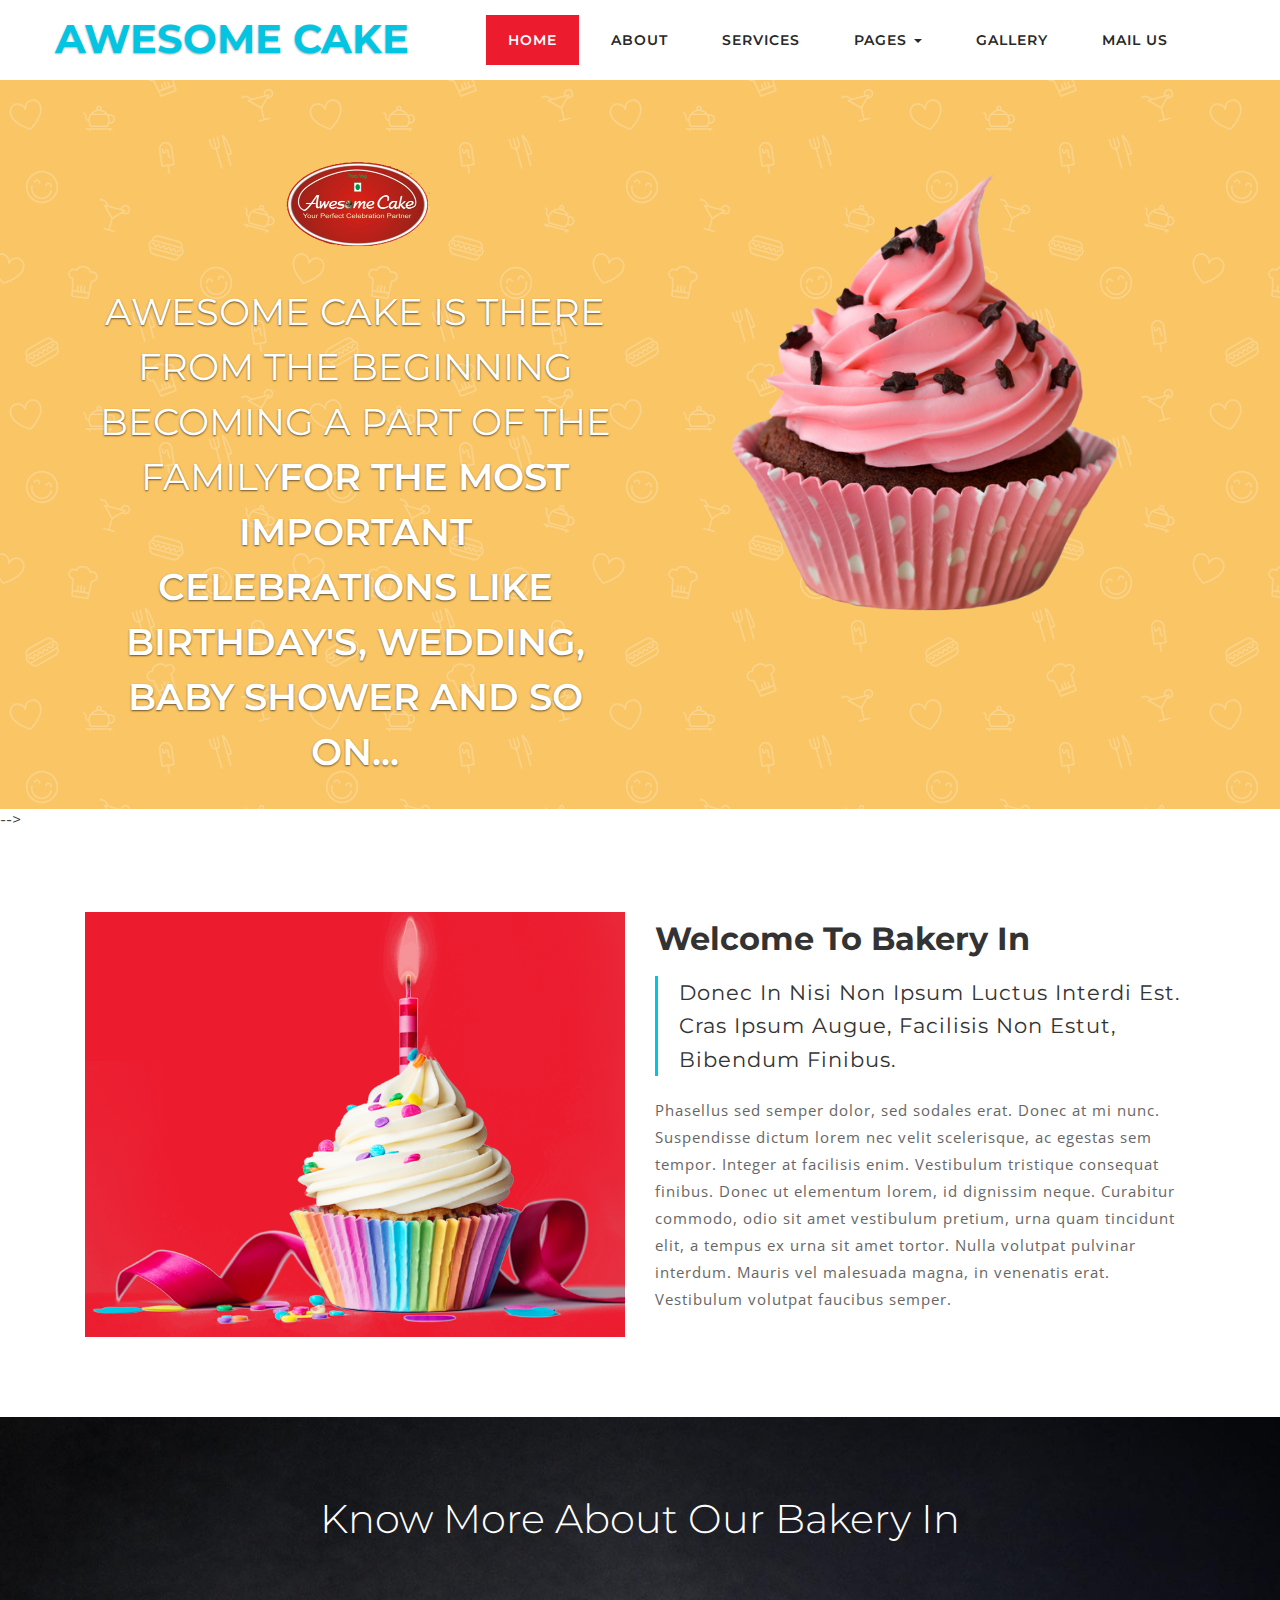
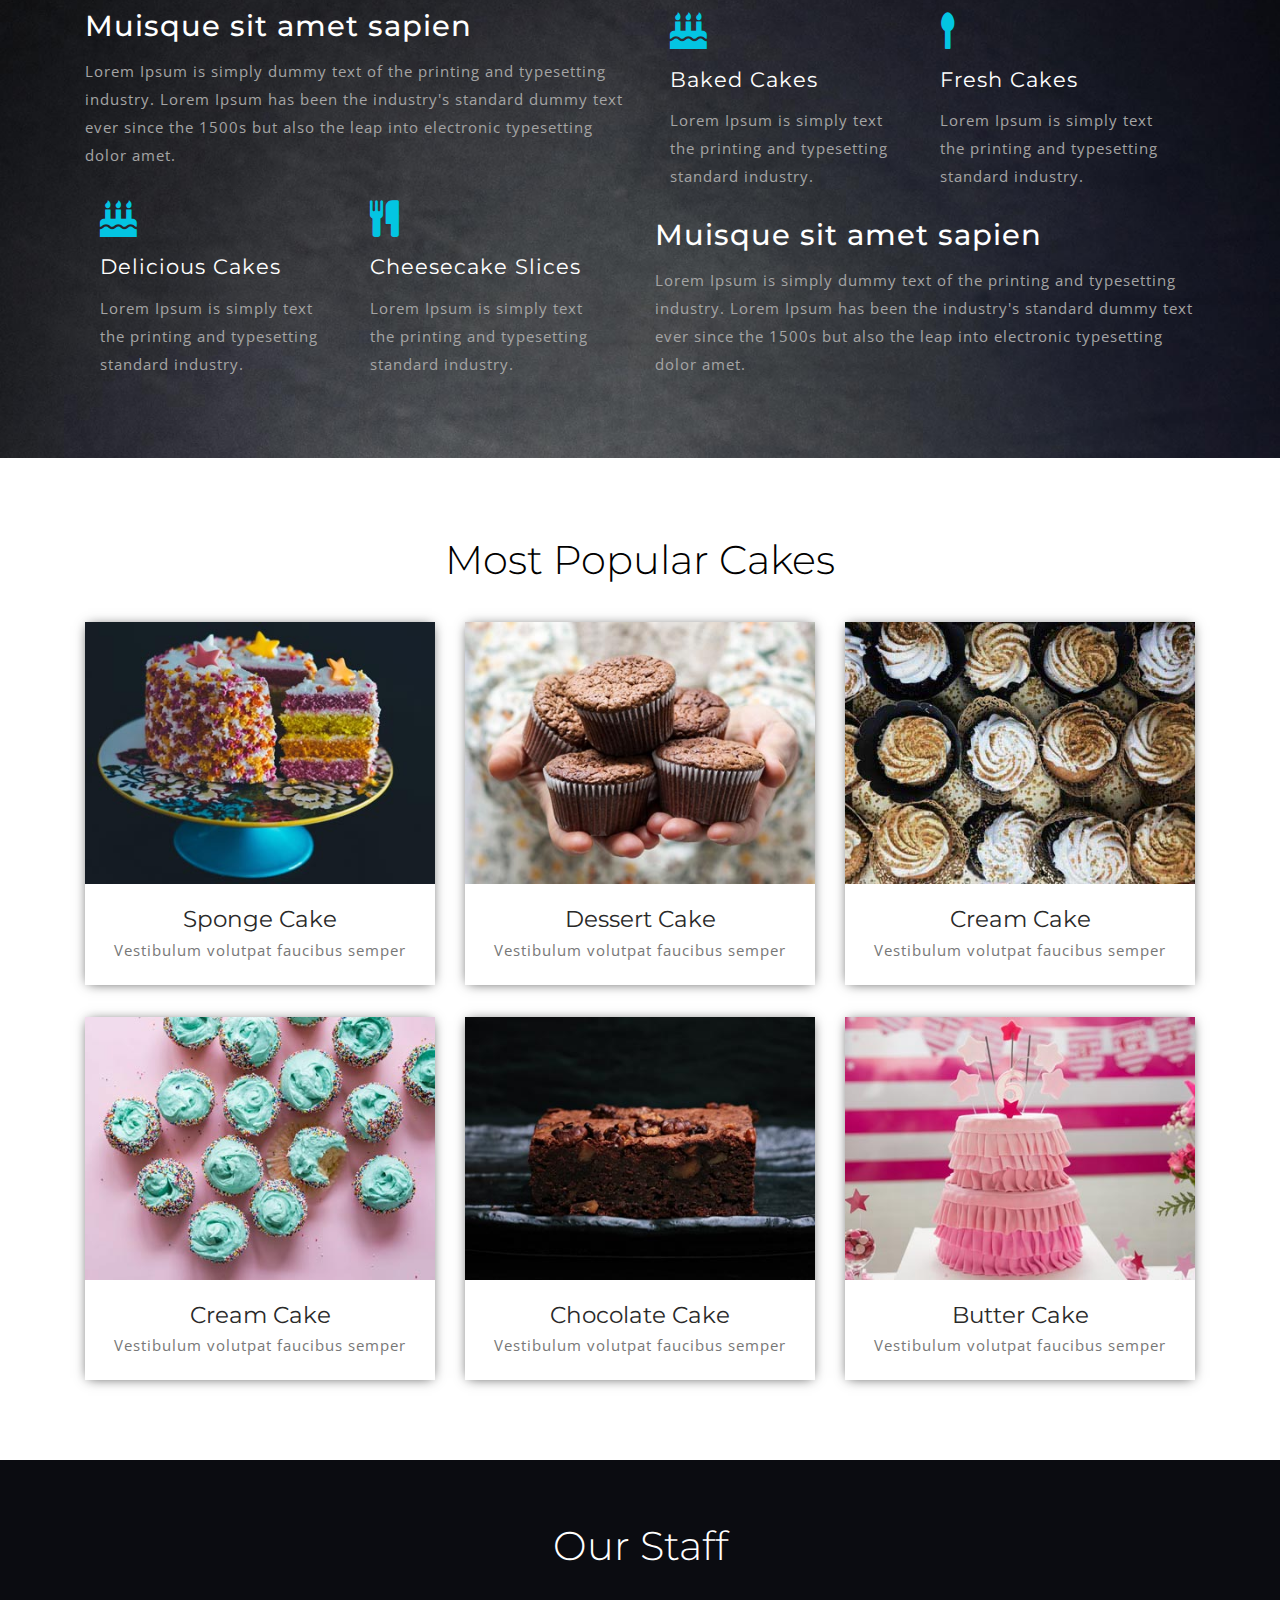
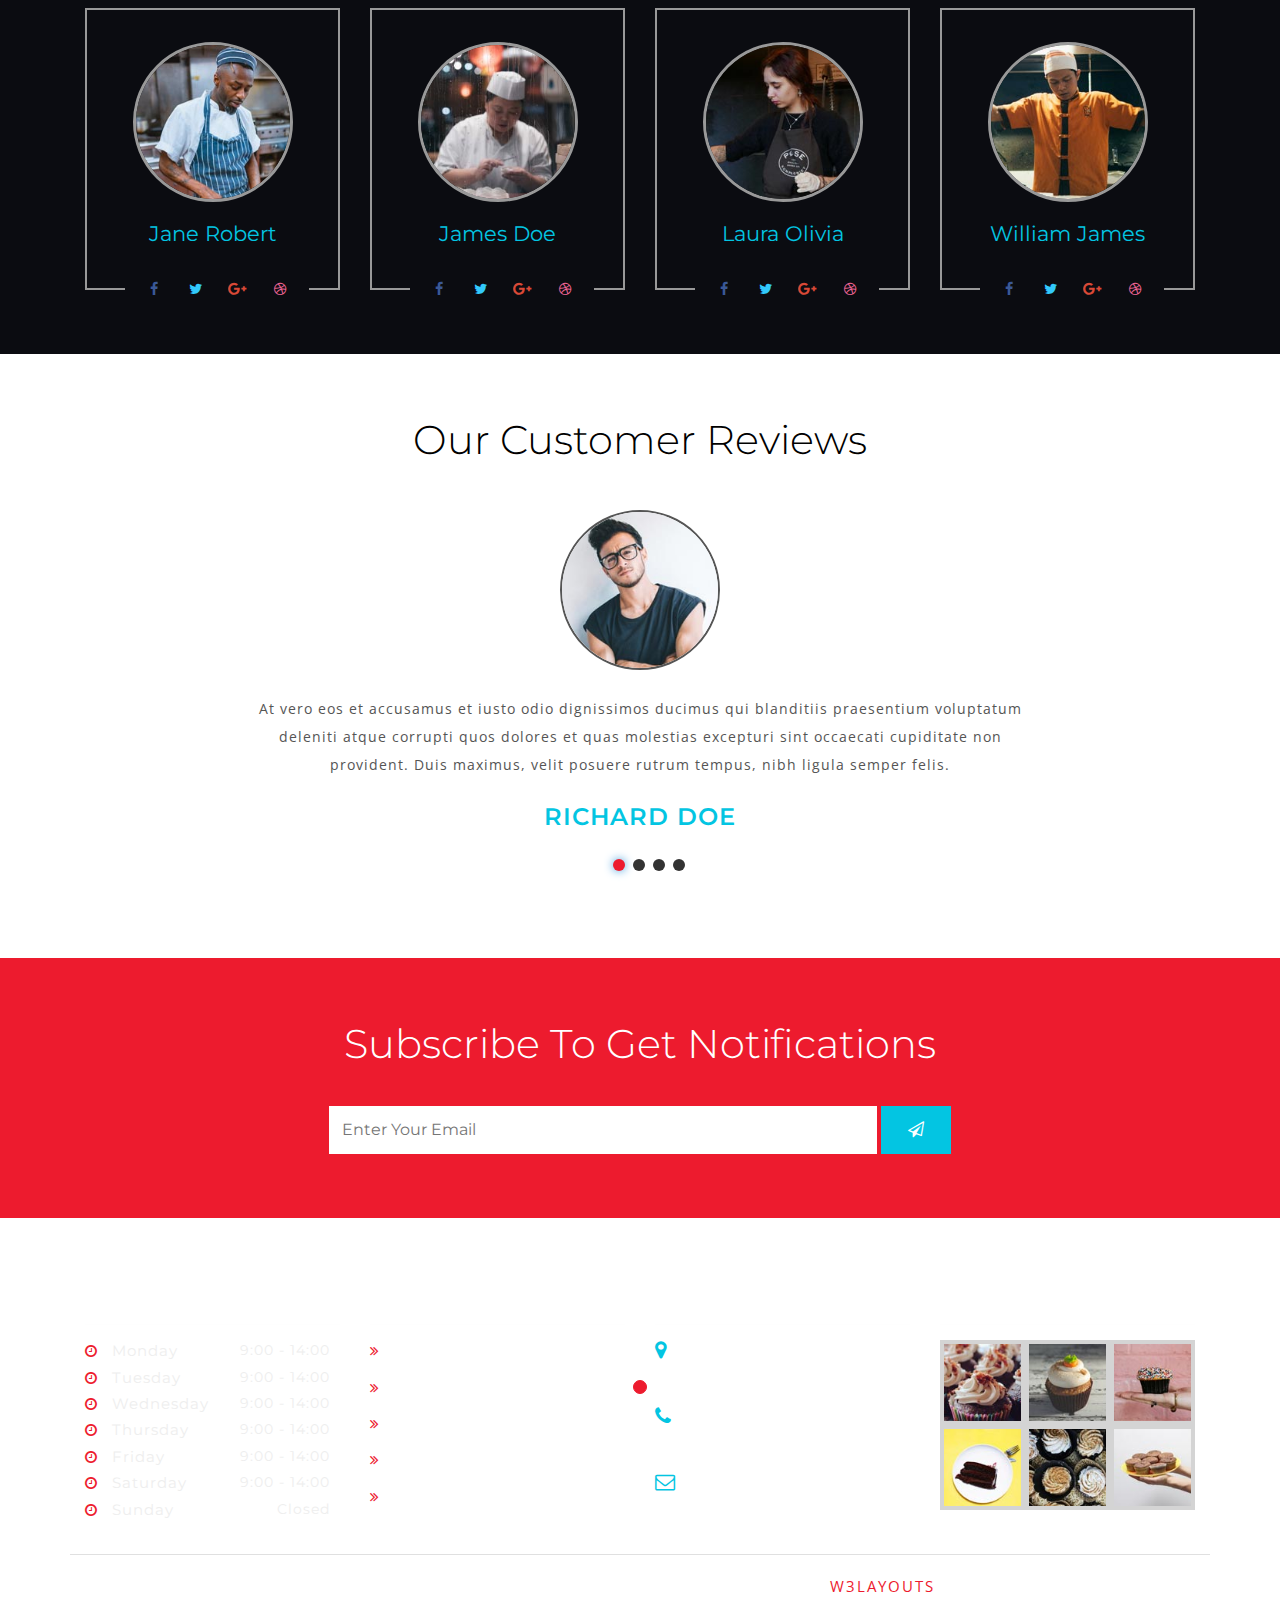
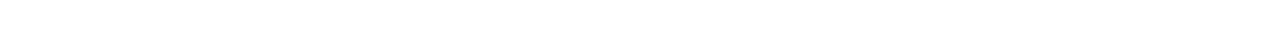
==== commit d06868e1: "Adding logo" ====
--- a/site/web/index.html
+++ b/site/web/index.html
@@ -40,7 +40,7 @@
 					<span class="icon-bar"></span>
 				</button>
 						<a class="navbar-brand" href="index.html">
-							<h1>Bakery In</h1>
+							<h1>Awesome Cake</h1>
 						</a>
 					</div>
 					<!--/.navbar-header-->
@@ -76,18 +76,17 @@
 		<!-- Indicators -->
 		<ol class="carousel-indicators">
 			<li data-target="#myCarousel" data-slide-to="0" class="active"></li>
-			<li data-target="#myCarousel" data-slide-to="1" class=""></li>
-			<li data-target="#myCarousel" data-slide-to="2" class=""></li>
-			<li data-target="#myCarousel" data-slide-to="3" class=""></li>
+			<!-- <li data-target="#myCarousel" data-slide-to="1" class=""></li> -->
+			<!-- <li data-target="#myCarousel" data-slide-to="2" class=""></li> -->
+			<!-- <li data-target="#myCarousel" data-slide-to="3" class=""></li> -->
 		</ol>
 		<div class="carousel-inner" role="listbox">
 			<div class="item active">
 				<div class="container">
 					<div class="carousel-caption">
 						<div class="col-md-6 slider_left">
-							<h2>facilisis non est ut, <span>bibendum finibus est.</span></h2>
-							<p>Nulla tempus mollis nulla, a sollicitudin orci posuere sit amet. Nam sed consectetur nulla, in auctor nunc.</p>
-							<a href="#about" class="hvr-bounce-to-right read scroll"><span class="fa fa-birthday-cake" aria-hidden="true"></span>Read More</a>
+							<img src="images/logo.png" style="width:150px"/>
+						<h2>Awesome Cake is there from the beginning becoming a part of the family<span>for the most important celebrations like birthday's, wedding, baby shower and so on...</span></h2>
 						</div>
 						<div class="col-md-6 slider_right">
 							<img src="images/cake.png" alt="cake1" />
@@ -96,61 +95,61 @@
 					</div>
 				</div>
 			</div>
-			<div class="item item2">
-				<div class="container">
-					<div class="carousel-caption">
-						<div class="col-md-6 slider_left">
-							<h3>facilisis non est ut, <span>bibendum finibus est.</span></h3>
-							<p>Nulla tempus mollis nulla, a sollicitudin orci posuere sit amet. Nam sed consectetur nulla, in auctor nunc.</p>
-							<a href="#about" class="hvr-bounce-to-right read scroll"><span class="fa fa-birthday-cake" aria-hidden="true"></span>Read More</a>
-						</div>
-						<div class="col-md-6 slider_right">
-							<img src="images/cake1.png" alt="cake1" />
-						</div>
-						<div class="clearfix"></div>
-					</div>
-				</div>
-			</div>
-			<div class="item item3">
-				<div class="container">
-					<div class="carousel-caption">
-						<div class="col-md-6 slider_left">
-							<h3>facilisis non est ut, <span>bibendum finibus est.</span></h3>
-							<p>Nulla tempus mollis nulla, a sollicitudin orci posuere sit amet. Nam sed consectetur nulla, in auctor nunc.</p>
-							<a href="#about" class="hvr-bounce-to-right read scroll"><span class="fa fa-birthday-cake" aria-hidden="true"></span>Read More</a>
-						</div>
-						<div class="col-md-6 slider_right">
-							<img src="images/cake2.png" alt="cake1" />
-						</div>
-						<div class="clearfix"></div>
-					</div>
-				</div>
-			</div>
-			<div class="item item4">
-				<div class="container">
-					<div class="carousel-caption">
-						<div class="col-md-6 slider_left">
-							<h3>facilisis non est ut, <span>bibendum finibus est.</span></h3>
-							<p>Nulla tempus mollis nulla, a sollicitudin orci posuere sit amet. Nam sed consectetur nulla, in auctor nunc.</p>
-							<a href="#about" class="hvr-bounce-to-right read scroll"><span class="fa fa-birthday-cake" aria-hidden="true"></span>Read More</a>
-						</div>
-						<div class="col-md-6 slider_right">
-							<img src="images/cake3.png" alt="cake1" />
-						</div>
-						<div class="clearfix"></div>
-					</div>
-					</div>
-			</div>
-		</div>
-		<a class="left carousel-control" href="#myCarousel" role="button" data-slide="prev">
-			<span class="fa fa-chevron-left" aria-hidden="true"></span>
-			<span class="sr-only">Previous</span>
-		</a>
-		<a class="right carousel-control" href="#myCarousel" role="button" data-slide="next">
-			<span class="fa fa-chevron-right" aria-hidden="true"></span>
-			<span class="sr-only">Next</span>
-		</a>
-		<!-- The Modal -->
+			<!-- <div class="item item2"> -->
+				<!-- <div class="container"> -->
+					<!-- <div class="carousel-caption"> -->
+						<!-- <div class="col-md-6 slider_left"> -->
+							<!-- <h3>facilisis non est ut, <span>bibendum finibus est.</span></h3> -->
+							<!-- <p>Nulla tempus mollis nulla, a sollicitudin orci posuere sit amet. Nam sed consectetur nulla, in auctor nunc.</p> -->
+							<!-- <a href="#about" class="hvr-bounce-to-right read scroll"><span class="fa fa-birthday-cake" aria-hidden="true"></span>Read More</a> -->
+						<!-- </div> -->
+						<!-- <div class="col-md-6 slider_right"> -->
+							<!-- <img src="images/cake1.png" alt="cake1" /> -->
+						<!-- </div> -->
+						<!-- <div class="clearfix"></div> -->
+					<!-- </div> -->
+				<!-- </div> -->
+			<!-- </div> -->
+			<!-- <div class="item item3"> -->
+				<!-- <div class="container"> -->
+					<!-- <div class="carousel-caption"> -->
+						<!-- <div class="col-md-6 slider_left"> -->
+							<!-- <h3>facilisis non est ut, <span>bibendum finibus est.</span></h3> -->
+							<!-- <p>Nulla tempus mollis nulla, a sollicitudin orci posuere sit amet. Nam sed consectetur nulla, in auctor nunc.</p> -->
+							<!-- <a href="#about" class="hvr-bounce-to-right read scroll"><span class="fa fa-birthday-cake" aria-hidden="true"></span>Read More</a> -->
+						<!-- </div> -->
+						<!-- <div class="col-md-6 slider_right"> -->
+							<!-- <img src="images/cake2.png" alt="cake1" /> -->
+						<!-- </div> -->
+						<!-- <div class="clearfix"></div> -->
+					<!-- </div> -->
+				<!-- </div> -->
+			<!-- </div> -->
+			<!-- <div class="item item4"> -->
+				<!-- <div class="container"> -->
+					<!-- <div class="carousel-caption"> -->
+						<!-- <div class="col-md-6 slider_left"> -->
+							<!-- <h3>facilisis non est ut, <span>bibendum finibus est.</span></h3> -->
+							<!-- <p>Nulla tempus mollis nulla, a sollicitudin orci posuere sit amet. Nam sed consectetur nulla, in auctor nunc.</p> -->
+							<!-- <a href="#about" class="hvr-bounce-to-right read scroll"><span class="fa fa-birthday-cake" aria-hidden="true"></span>Read More</a> -->
+						<!-- </div> -->
+						<!-- <div class="col-md-6 slider_right"> -->
+							<!-- <img src="images/cake3.png" alt="cake1" /> -->
+						<!-- </div> -->
+						<!-- <div class="clearfix"></div> -->
+					<!-- </div> -->
+					<!-- </div> -->
+			<!-- </div> -->
+		<!-- </div> -->
+		<!-- <a class="left carousel-control" href="#myCarousel" role="button" data-slide="prev"> -->
+			<!-- <span class="fa fa-chevron-left" aria-hidden="true"></span> -->
+			<!-- <span class="sr-only">Previous</span> -->
+		<!-- </a> -->
+		<!-- <a class="right carousel-control" href="#myCarousel" role="button" data-slide="next"> -->
+			<!-- <span class="fa fa-chevron-right" aria-hidden="true"></span> -->
+			<!-- <span class="sr-only">Next</span> -->
+		<!-- </a> -->
+		<!-- <!-- The Modal --> -->
 	</div>
 	<!-- //banner slider -->
 
--- a/site/web/css/style.css
+++ b/site/web/css/style.css
@@ -462,7 +462,7 @@
 .carousel-caption h2,
 .carousel-caption h3 {
 	font-size: 2.5em;
-	margin-top: 3em;
+	margin-top: 1em;
 	line-height: 55px;
 	text-transform: uppercase;
 }
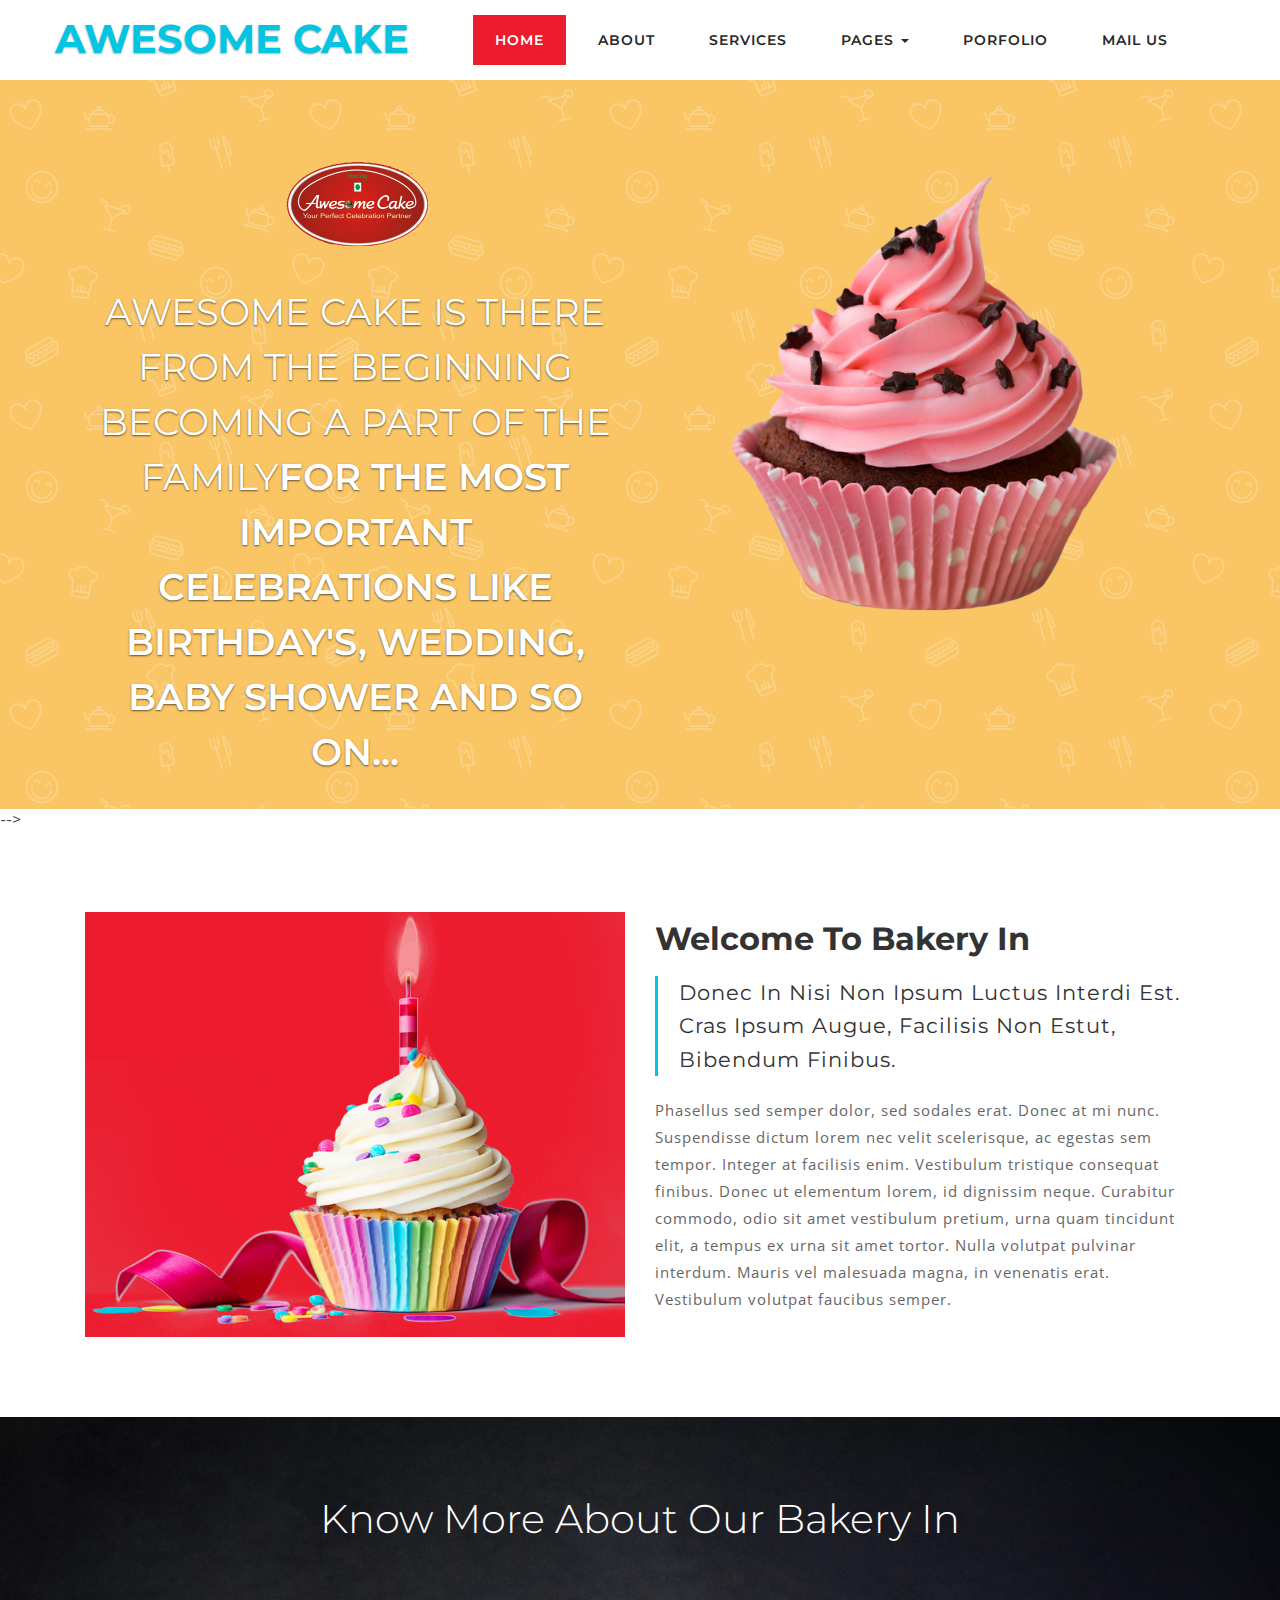
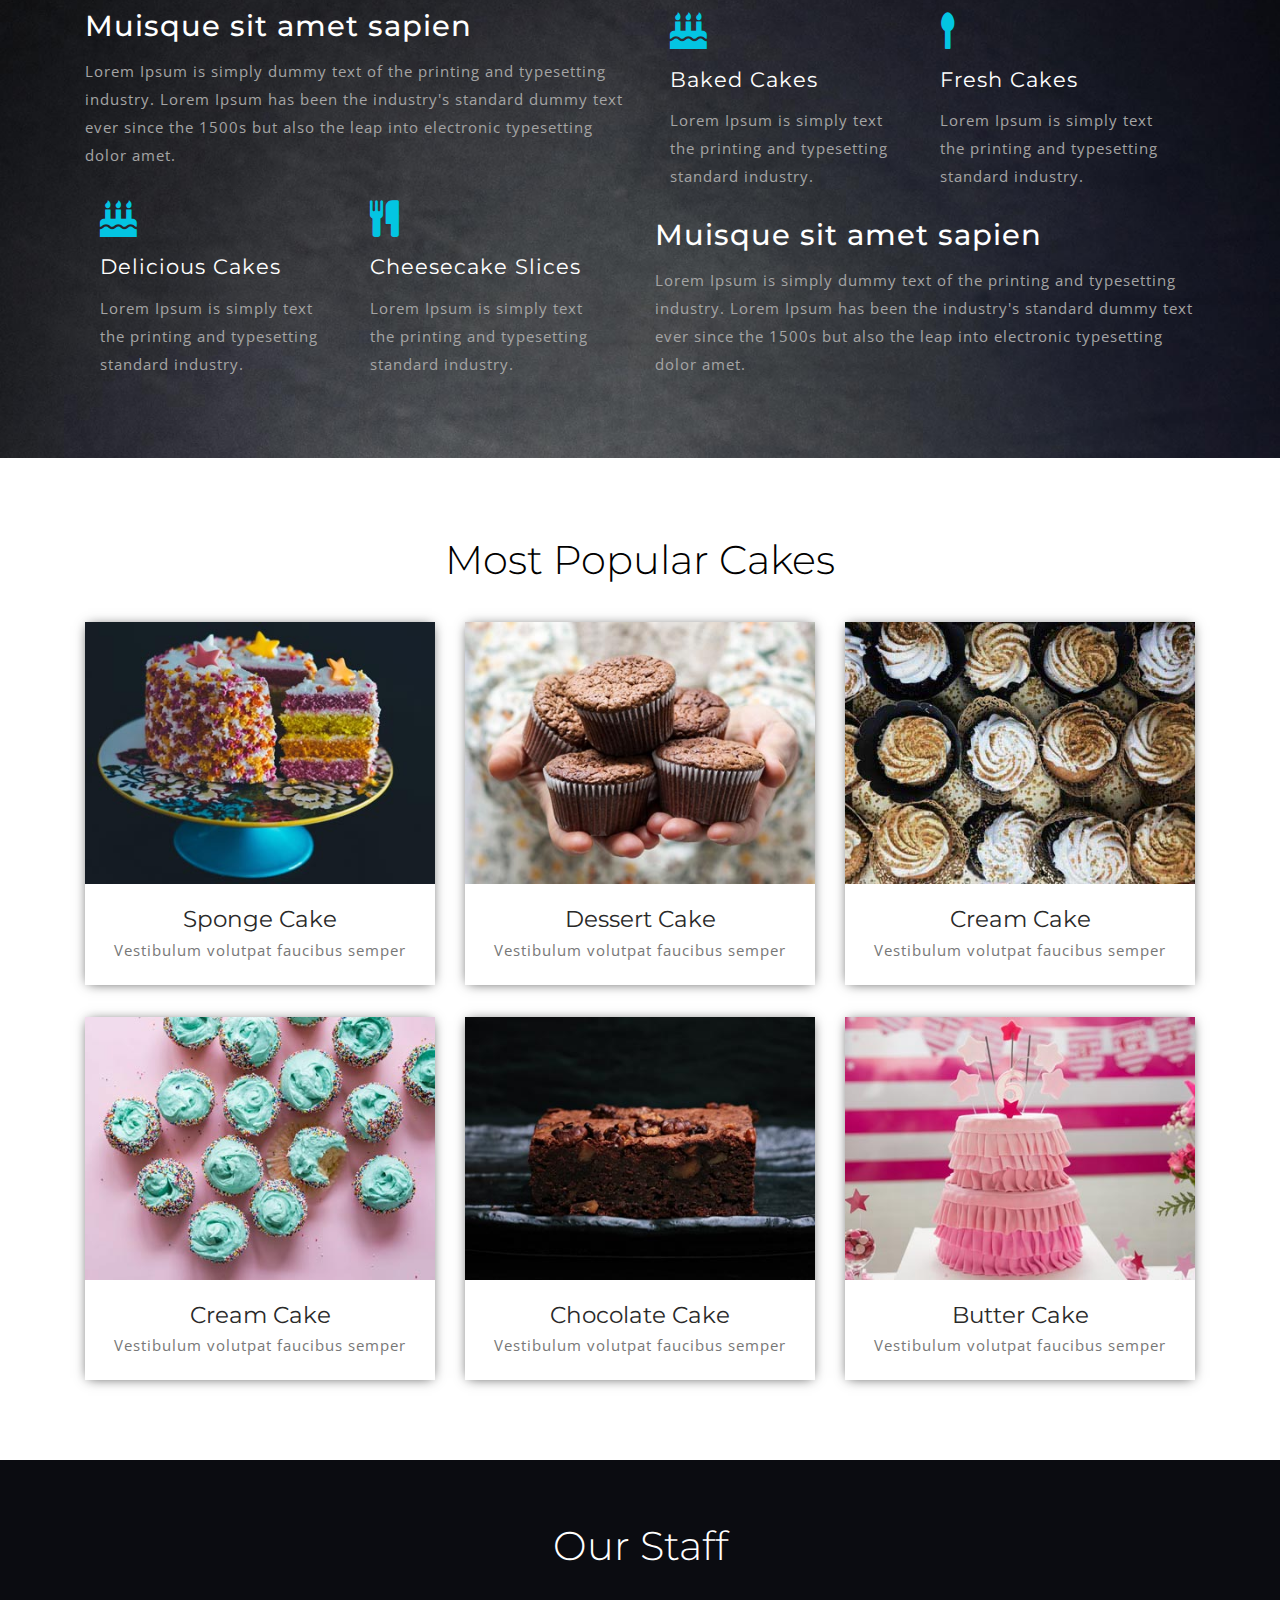
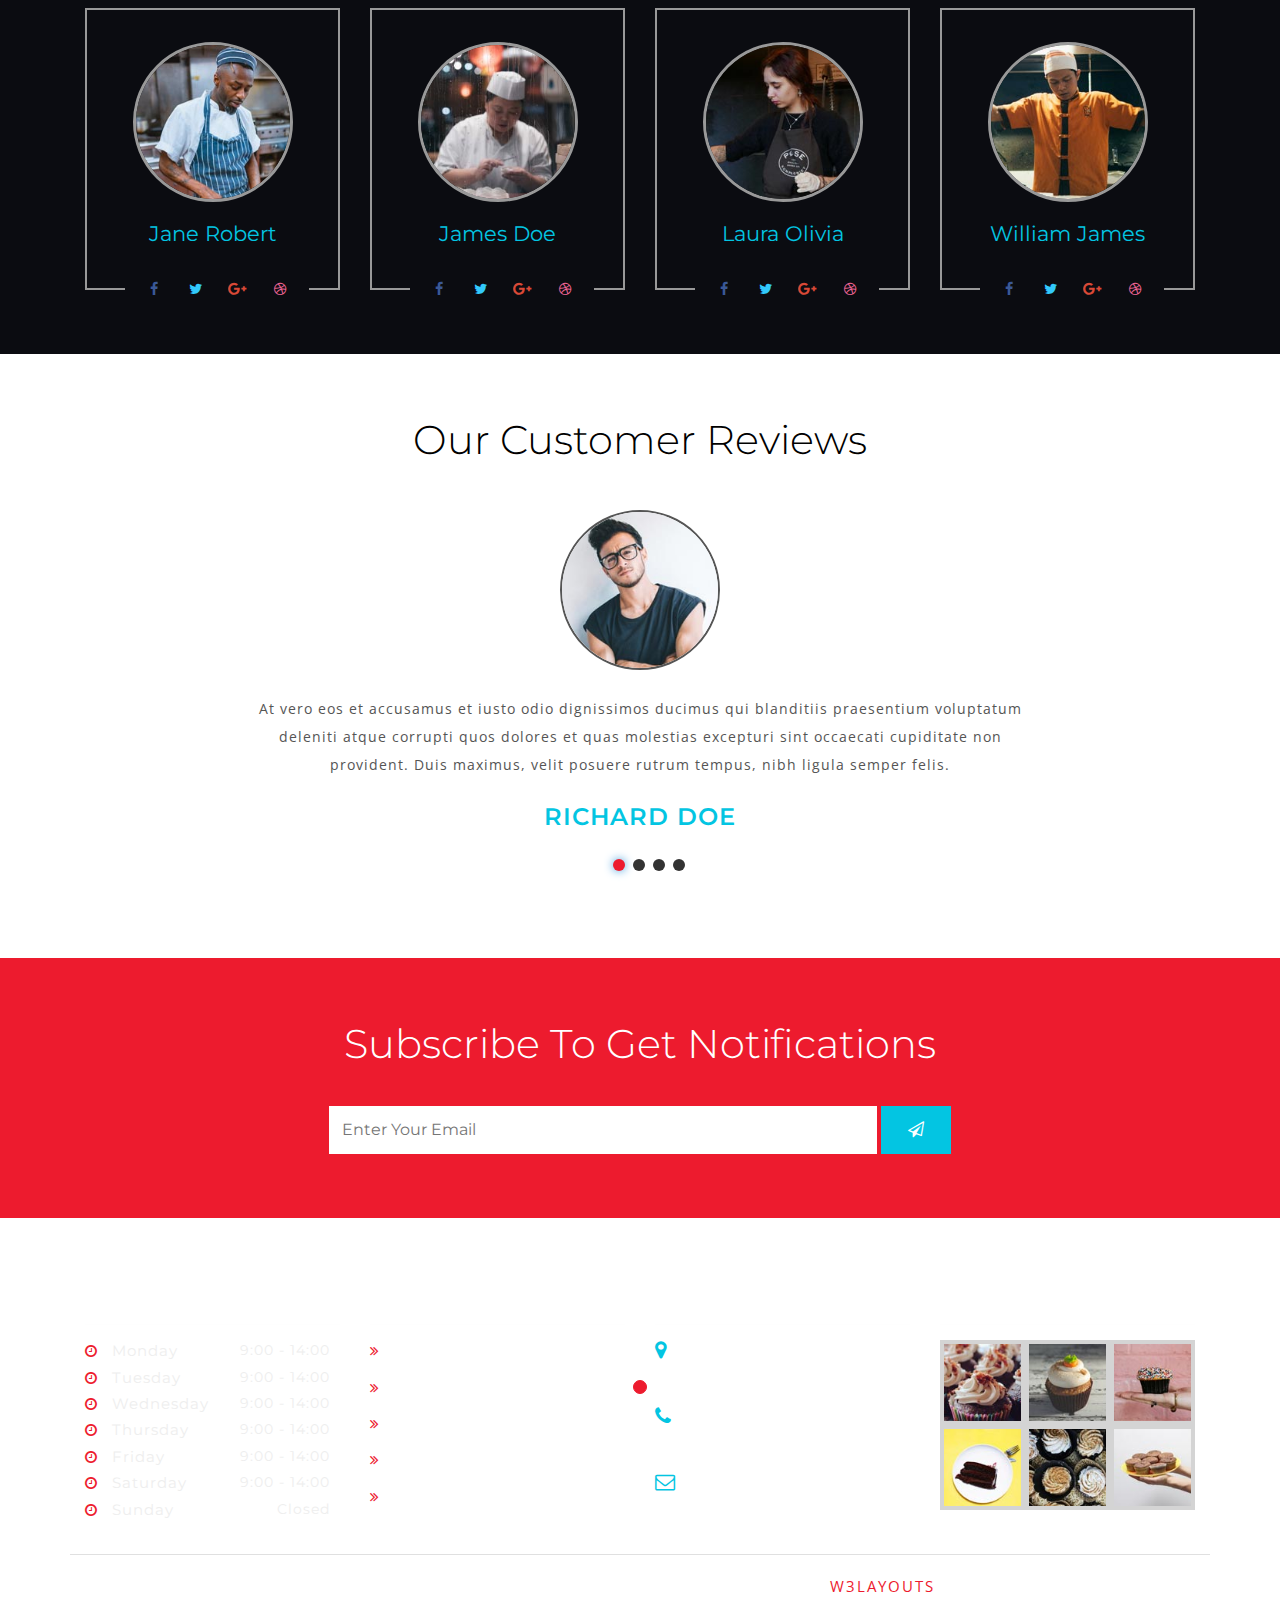
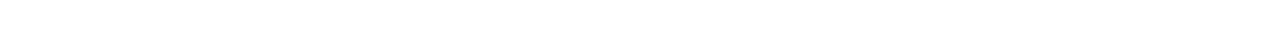
==== commit b4d02f35: "testing" ====
--- a/site/web/index.html
+++ b/site/web/index.html
@@ -58,7 +58,7 @@
 										<li><a href="typography.html">Typography</a></li>
 									</ul>
 								</li>
-								<li><a href="gallery.html">Gallery</a></li>
+								<li><a href="gallery.html">Porfolio</a></li>
 								<li><a href="contact.html">Mail Us</a></li>
 							</ul>
 						</nav>
